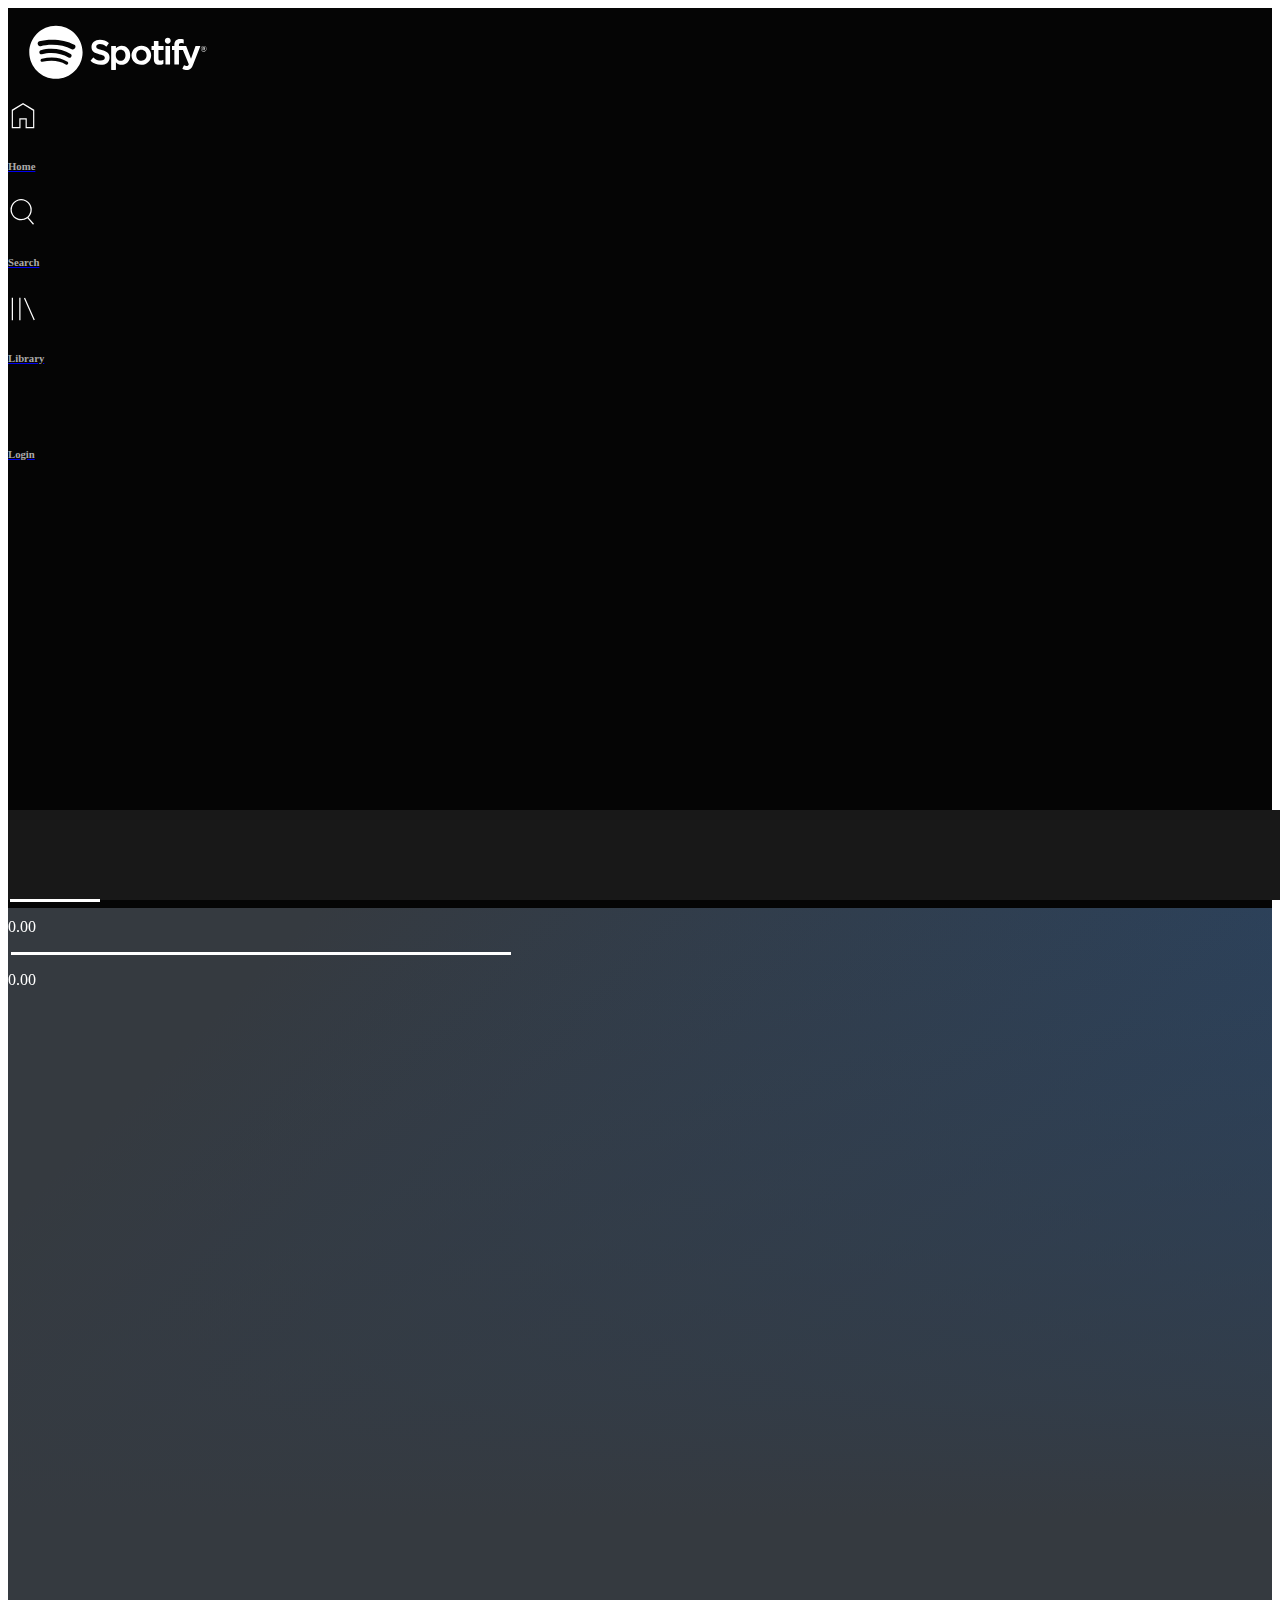
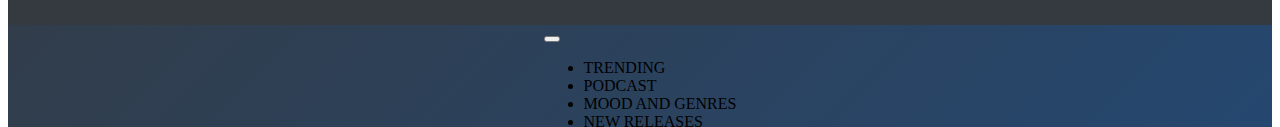
==== index.html @ c45a3346 "Merge branch 'master' of https://github.com/AnriB/build-week" ====
<!DOCTYPE html>
<html lang="en">
	<head>
		<!--#region Required meta tags -->
		<meta charset="utf-8" />
		<meta
			name="viewport"
			content="width=device-width, initial-scale=1, shrink-to-fit=no"
		/>
		<!--#endregion-->
		<!--#region BOOTSTRAP-->
		<!-- Bootstrap CSS -->
		<link
			rel="stylesheet"
			href="https://cdn.jsdelivr.net/npm/bootstrap@4.5.3/dist/css/bootstrap.min.css"
			integrity="sha384-TX8t27EcRE3e/ihU7zmQxVncDAy5uIKz4rEkgIXeMed4M0jlfIDPvg6uqKI2xXr2"
			crossorigin="anonymous"
		/>
		<!--#region Font Awesome-->
		<link
			rel="stylesheet"
			href="https://use.fontawesome.com/releases/v5.15.1/css/all.css"
			integrity="sha384-vp86vTRFVJgpjF9jiIGPEEqYqlDwgyBgEF109VFjmqGmIY/Y4HV4d3Gp2irVfcrp"
			crossorigin="anonymous"
		/>
		<link
			rel="stylesheet"
			href="https://use.fontawesome.com/releases/v5.15.1/css/all.css"
			integrity="sha384-vp86vTRFVJgpjF9jiIGPEEqYqlDwgyBgEF109VFjmqGmIY/Y4HV4d3Gp2irVfcrp"
			crossorigin="anonymous"
		/>
		<!--#endregion-->
		<!-- Optional JavaScript; choose one of the two! -->
		<!-- Option 1: jQuery and Bootstrap Bundle (includes Popper) -->
		<script
			src="https://code.jquery.com/jquery-3.5.1.slim.min.js"
			integrity="sha384-DfXdz2htPH0lsSSs5nCTpuj/zy4C+OGpamoFVy38MVBnE+IbbVYUew+OrCXaRkfj"
			crossorigin="anonymous"
		></script>
		<script
			src="https://cdn.jsdelivr.net/npm/bootstrap@4.5.3/dist/js/bootstrap.bundle.min.js"
			integrity="sha384-ho+j7jyWK8fNQe+A12Hb8AhRq26LrZ/JpcUGGOn+Y7RsweNrtN/tE3MoK7ZeZDyx"
			crossorigin="anonymous"
		></script>
		<!--#endregion-->
		<link rel="stylesheet" href="assets/sidebar-styles.css" />
		<link rel="stylesheet" href="assets/styles.css" />
		<link rel="stylesheet" href="assets/footer.css" />
		<link rel="stylesheet" href="assets/colors.css" />
		<link
			rel="icon"
			sizes="32x32"
			type="image/png"
			href="https://open.scdn.co/cdn/images/favicon32.a19b4f5b.png"
		/>
		<script src="index.js"></script>
		<title>HomePage</title>
	</head>
	<body class="bg-dark" onload="populateBody('home')">
		<div class="d-flex" id="wrapper">
			<!--#region Sidebar -->

			<div class="bg" id="sidebar-wrapper">
				<div class="sidebar-heading d-flex justify-content-left py-3">
					<svg viewBox="0 0 1134 340" width="180" height="60">
						<path
							d="M8 171c0 92 76 168 168 168s168-76 168-168S268 4 176 4 8 79 8 171zm230 78c-39-24-89-30-147-17-14 2-16-18-4-20 64-15 118-8 162 19 11 7 0 24-11 18zm17-45c-45-28-114-36-167-20-17 5-23-21-7-25 61-18 136-9 188 23 14 9 0 31-14 22zM80 133c-17 6-28-23-9-30 59-18 159-15 221 22 17 9 1 37-17 27-54-32-144-35-195-19zm379 91c-17 0-33-6-47-20-1 0-1 1-1 1l-16 19c-1 1-1 2 0 3 18 16 40 24 64 24 34 0 55-19 55-47 0-24-15-37-50-46-29-7-34-12-34-22s10-16 23-16 25 5 39 15c0 0 1 1 2 1s1-1 1-1l14-20c1-1 1-1 0-2-16-13-35-20-56-20-31 0-53 19-53 46 0 29 20 38 52 46 28 6 32 12 32 22 0 11-10 17-25 17zm95-77v-13c0-1-1-2-2-2h-26c-1 0-2 1-2 2v147c0 1 1 2 2 2h26c1 0 2-1 2-2v-46c10 11 21 16 36 16 27 0 54-21 54-61s-27-60-54-60c-15 0-26 5-36 17zm30 78c-18 0-31-15-31-35s13-34 31-34 30 14 30 34-12 35-30 35zm68-34c0 34 27 60 62 60s62-27 62-61-26-60-61-60-63 27-63 61zm30-1c0-20 13-34 32-34s33 15 33 35-13 34-32 34-33-15-33-35zm140-58v-29c0-1 0-2-1-2h-26c-1 0-2 1-2 2v29h-13c-1 0-2 1-2 2v22c0 1 1 2 2 2h13v58c0 23 11 35 34 35 9 0 18-2 25-6 1 0 1-1 1-2v-21c0-1 0-2-1-2h-2c-5 3-11 4-16 4-8 0-12-4-12-12v-54h30c1 0 2-1 2-2v-22c0-1-1-2-2-2h-30zm129-3c0-11 4-15 13-15 5 0 10 0 15 2h1s1-1 1-2V93c0-1 0-2-1-2-5-2-12-3-22-3-24 0-36 14-36 39v5h-13c-1 0-2 1-2 2v22c0 1 1 2 2 2h13v89c0 1 1 2 2 2h26c1 0 1-1 1-2v-89h25l37 89c-4 9-8 11-14 11-5 0-10-1-15-4h-1l-1 1-9 19c0 1 0 3 1 3 9 5 17 7 27 7 19 0 30-9 39-33l45-116v-2c0-1-1-1-2-1h-27c-1 0-1 1-1 2l-28 78-30-78c0-1-1-2-2-2h-44v-3zm-83 3c-1 0-2 1-2 2v113c0 1 1 2 2 2h26c1 0 1-1 1-2V134c0-1 0-2-1-2h-26zm-6-33c0 10 9 19 19 19s18-9 18-19-8-18-18-18-19 8-19 18zm245 69c10 0 19-8 19-18s-9-18-19-18-18 8-18 18 8 18 18 18zm0-34c9 0 17 7 17 16s-8 16-17 16-16-7-16-16 7-16 16-16zm4 18c3-1 5-3 5-6 0-4-4-6-8-6h-8v19h4v-6h4l4 6h5zm-3-9c2 0 4 1 4 3s-2 3-4 3h-4v-6h4z"
							fill="white"
						></path>
					</svg>
				</div>
				<div class="list-group list-group-flush">
					<div class="list-group-item list-item bg d-flex justify-content-left">
						<svg class="pb-1 mr-3" viewBox="0 0 512 512" width="30" height="30">
							<path
								d="M 256.274 60.84 L 84.324 166.237 L 84.324 443.063 L 193.27 443.063 L 193.27 293.73 L 320.228 293.73 L 320.228 443.063 L 428.222 443.063 L 428.222 165.476 L 256.274 60.84 Z M 256.274 35.95 L 448.452 149.145 L 448.452 464.395 L 300 464.395 L 300 315.062 L 213.499 315.062 L 213.499 464.395 L 64.095 464.395 L 64.095 150.161 L 256.274 35.95 Z"
								fill="white"
							></path>
						</svg>
						<a href="index.html"><h6>Home</h6></a>
					</div>
					<div class="list-group-item list-item bg d-flex justify-content-left">
						<svg class="pb-1 mr-3" viewBox="0 0 512 512" width="30" height="30">
							<path
								d="M349.714 347.937l93.714 109.969-16.254 13.969-93.969-109.969q-48.508 36.825-109.207 36.825-36.826 0-70.476-14.349t-57.905-38.603-38.603-57.905-14.349-70.476 14.349-70.476 38.603-57.905 57.905-38.603 70.476-14.349 70.476 14.349 57.905 38.603 38.603 57.905 14.349 70.476q0 37.841-14.73 71.619t-40.889 58.921zM224 377.397q43.428 0 80.254-21.461t58.286-58.286 21.461-80.254-21.461-80.254-58.286-58.285-80.254-21.46-80.254 21.46-58.285 58.285-21.46 80.254 21.46 80.254 58.285 58.286 80.254 21.461z"
								fill="white"
							></path>
						</svg>
						<a href="index.html?artist"><h6>Search</h6></a>
					</div>
					<div class="list-group-item list-item bg d-flex justify-content-left">
						<svg class="pb-1 mr-3" viewBox="0 0 512 512" width="30" height="30">
							<path
								d="M291.301 81.778l166.349 373.587-19.301 8.635-166.349-373.587zM64 463.746v-384h21.334v384h-21.334zM192 463.746v-384h21.334v384h-21.334z"
								fill="white"
							></path>
						</svg>
						<a href="album.html"><h6>Library</h6></a>
					</div>
					<div class="list-group-item list-item bg d-flex justify-content-left">
						<svg class="pb-1 mr-3" viewBox="0 0 512 512" width="30" height="30">
							<!--placeholder for alignment-->
							<!--path 
                d="M291.301 81.778l166.349 373.587-19.301 8.635-166.349-373.587zM64 463.746v-384h21.334v384h-21.334zM192 463.746v-384h21.334v384h-21.334z"
                fill="white"
              ></path-->
						</svg>
						<a href="form.html"><h6>Login</h6></a>
					</div>
				</div>
			</div>
			<!--#endregion-->
			<!--#region body-->
			<!--#region selector-->
			<div
				class="container-fluid overflow-auto my-0 mx-0 p-0 page-home singleBody"
			>
				<!--artist cover template-->
				<div class="container-fluid justify-content-center p-0 singleHeader">
					<div class="banner mx-auto d-none">
						<img src="assets/img/covers/artist/Cover.jpg" alt="" />
					</div>
					<nav class="navbar navbar-expand-lg navbar-dark selector">
						<button
							class="navbar-toggler"
							type="button"
							data-toggle="collapse"
							data-target="#navbarSupportedContent"
							aria-controls="navbarSupportedContent"
							aria-expanded="false"
							aria-label="Toggle navigation"
						>
							<span class="navbar-toggler-icon"></span>
						</button>

						<div class="collapse navbar-collapse" id="navbarSupportedContent">
							<ul id="selector" class="navbar-nav mr-auto">
								<!--container for the selector voices-->
							</ul>
						</div>
					</nav>
				</div>
				<!--endregion-->
				<!--#region grid-->
				<!--#region template-card DO NOT DELETE-->
				<div class="col p-4 col-auto d-none templateCard">
					<div class="card voice">
						<div class="d-flex p-0 flex-row align-items-end flex-row-reverse">
							<img
								src="https://placehold.it/300x300"
								class="card-img-top"
								alt="..."
							/>
							<div class="flex open align-middle align-center">
								<svg
									role="img"
									viewBox="0 0 24 24"
									aria-hidden="true"
									class="flex align-middle"
								>
									<polygon
										points="21.57 12 5.98 3 5.98 21 21.57 12"
										fill="currentColor"
									></polygon>
								</svg>
							</div>
						</div>
						<div class="card-body">
							<h5 class="card-title"></h5>
							<p class="card-text"></p>
						</div>
					</div>
				</div>
				<!--#endregion-->
				<div id="sections" class="px-4">
					<!--container for grid of covers-->
				</div>
				<!--#endregion-->
			</div>
		</div>
		<!--#endregion-->

		<!--#region footer-->
		<section class="footer-player pt-3">
			<div class="d-flex flex-row justify-content-around mb-0">
				<div class="d-inline-flex p-0 ml-0 mr-auto sneaky">
					<button class="player-buttons">
						<i class="fas fa-volume-up"></i>
					</button>
					<hr class="volume" />
				</div>
				<div class="p-0 align-top">
					<button class="player-buttons">
						<i class="fas fa-random mr-3"></i>
					</button>
					<button class="player-buttons">
						<i class="fas fa-step-backward mr-3"></i>
					</button>
					<button class="player-buttons">
						<i class="far fa-play-circle fa-2x mr-3"></i>
					</button>
					<button class="player-buttons">
						<i class="fas fa-step-forward mr-3"></i>
					</button>
					<button class="player-buttons">
						<i class="fas fa-redo-alt mr-3"></i>
					</button>
				</div>
				<div class="d-inline-flex p-0 pt-2 mr-2 ml-auto">
					<button class="player-buttons">
						<i class="fas fa-volume-up"></i>
					</button>
					<div class="volume"></div>
				</div>
			</div>

			<div class="d-flex flex-row justify-content-center mb-0">
				<div class="p-0 d-inline-flex">
					<p>0.00</p>
					<div class="music-length"></div>
					<p>0.00</p>
				</div>
			</div>
		</section>
		<!--#endregion-->
	</body>
</html>
---- assets/sidebar-styles.css ----
#wrapper {
  overflow-x: hidden;
}

#sidebar-wrapper {
  min-height: 100vh;
  margin-left: -15rem;
  -webkit-transition: margin 0.25s ease-out;
  -moz-transition: margin 0.25s ease-out;
  -o-transition: margin 0.25s ease-out;
  transition: margin 0.25s ease-out;
}

#sidebar-wrapper .sidebar-heading {
  padding: 0.875rem 1.25rem;
  font-size: 1.2rem;
}

#sidebar-wrapper .list-group {
  width: 230px;
}

#page-content-wrapper {
  min-width: 100vw;
}

#sidebar-wrapper {
  margin-left: 0;
}

.list-item:hover {
  border-left: 5px solid #1db954;
}
.bg {
  background-color: #050505 !important;
}

@media (min-width: 768px) {
  #sidebar-wrapper {
    margin-left: 0;
  }

  #page-content-wrapper {
    min-width: 0;
    width: 100%;
  }

  #wrapper.toggled #sidebar-wrapper {
    margin-left: -227px;
  }
}

h6 {
  color: #aba9a9;
}
---- assets/styles.css ----
/*#region bodystyles*/
body {
	height: 99vh;
}

.singleBody {
	height: 91vh;
}

.singleheader {
	width: 90%;
	margin: auto;
}

.banner {
	display: block;
	width: 100%;
	height: auto;
	background: linear-gradient(
		180deg,
		rgba(0, 0, 0, 0) 0%,
		rgba(53, 58, 64, 0.7399334733893557) 68%,
		rgba(53, 58, 64, 1) 85%
	);
}

.sidefade {
	background: radial-gradient(
		circle,
		rgba(37, 71, 111, 0) 50%,
		rgba(54, 58, 64, 1) 90%
	);
}

.banner img {
	position: relative;
	z-index: -1;
	height: auto;
}

/*#region top bar*/
.top-link {
	padding-left: 2rem;
	color: grey;
}
.section {
	width: auto;
	height: 300px; /* debug value*/
	margin: 0;
	padding: 0;
	/*background-color: grey;*/
}

.selector {
	width: fit-content;
	margin: auto;
}
/*#region card*/
.voice {
	background-color: rgba(255, 255, 255, 0);
	border-style: none;
	color: whitesmoke;
	text-align: center;
	padding: 5px;
}

.voice .card-body {
	max-width: 222px;
}
.voice:hover {
	background-color: rgba(255, 255, 255, 0.3);
}
.open {
	display: none;
	position: absolute;
	width: 40px;
	height: 40px;
	color: #fff;
	background-color: #1db954;
	border-radius: 50%;
	justify-content: center;
	align-content: center;

	/*margin-right: 0;
	margin-left: auto;*/
}

.voice:hover .open {
	display: block;
}

.open svg {
	margin-top: 25%;
	height: 50%;
}
/*#endregion*/
/*#endregion*/
/*#endregion*/
---- assets/footer.css ----
/*region footer-player*/
.footer-player {
  position: fixed;
  bottom: 0;
  height: 10vh;
  width: 100%;
  color: white;
  background-color: #181818;
}
.player-buttons {
  /*margin-top: 1rem;*/
  border: none;
  background-color: #181818;
  color: white;
}
/*#region sneaky*/
/* not proud of this but it gets the job done*/
.sneaky {
  opacity: 0;
}

.sneaky * {
  pointer-events: none;
}
/*#endregion**********************************/
.music-length {
  height: 3px;
  width: 500px;
  background-color: white;
  margin-top: 11px;
  margin-right: 3px;
  margin-left: 3px;
}
.volume {
  height: 3px;
  width: 90px;
  background-color: white;
  margin-top: 11px;
  margin-right: 2px;
  margin-left: 2px;
}

h6 {
  color: #aba9a9;
}
/*endregion*/
---- assets/colors.css ----
.page-home {
	background: linear-gradient(
		-45deg,
		rgba(37, 71, 111, 1) 0%,
		rgba(53, 58, 64, 1) 85%
	);
}

.page-artist {
	/*background: rgba(53, 58, 64, 1);*/
}
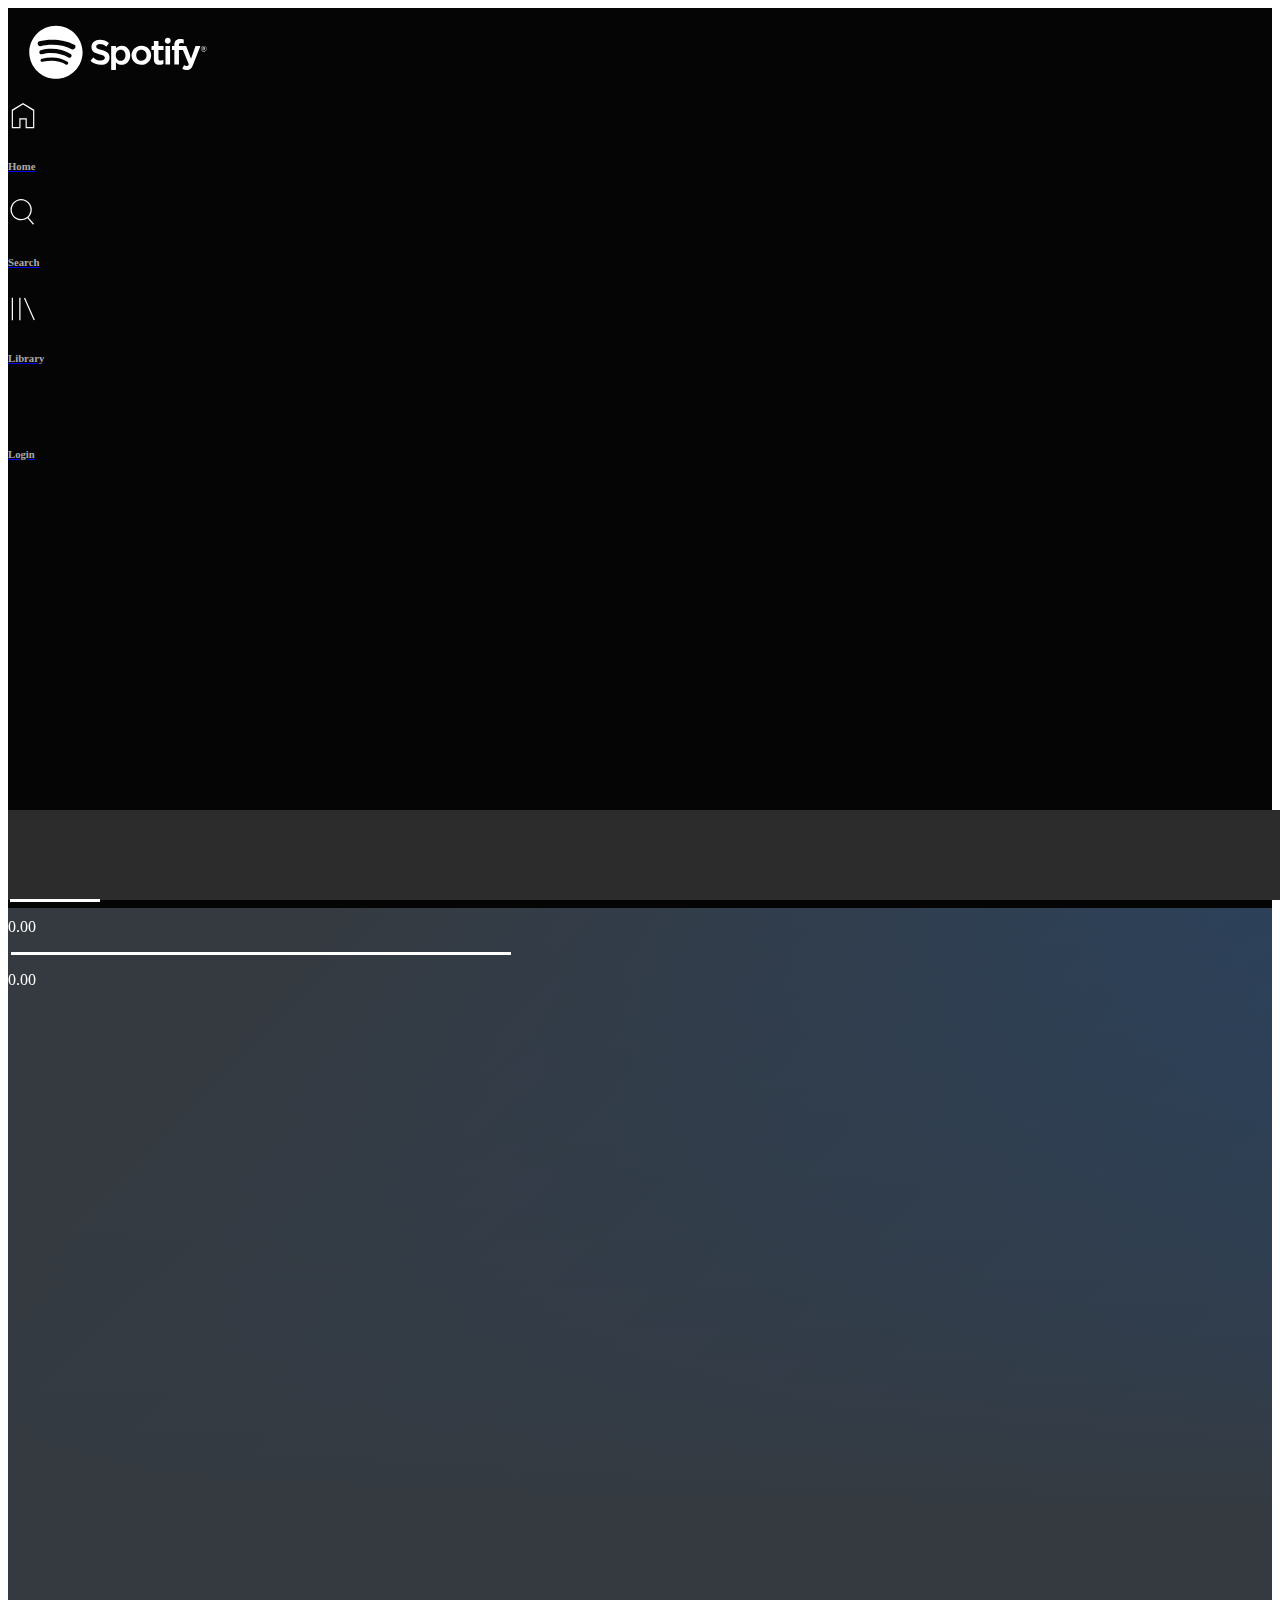
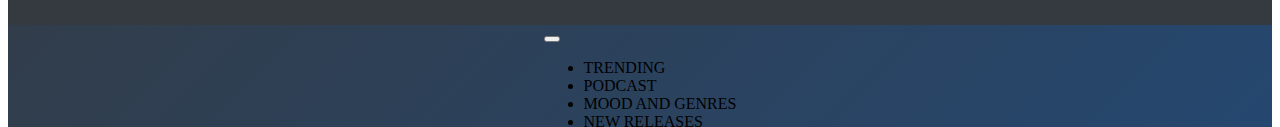
==== commit cc0f8ad2: "color change" ====
--- a/index.html
+++ b/index.html
@@ -1,227 +1,227 @@
 <!DOCTYPE html>
 <html lang="en">
-	<head>
-		<!--#region Required meta tags -->
-		<meta charset="utf-8" />
-		<meta
-			name="viewport"
-			content="width=device-width, initial-scale=1, shrink-to-fit=no"
-		/>
-		<!--#endregion-->
-		<!--#region BOOTSTRAP-->
-		<!-- Bootstrap CSS -->
-		<link
-			rel="stylesheet"
-			href="https://cdn.jsdelivr.net/npm/bootstrap@4.5.3/dist/css/bootstrap.min.css"
-			integrity="sha384-TX8t27EcRE3e/ihU7zmQxVncDAy5uIKz4rEkgIXeMed4M0jlfIDPvg6uqKI2xXr2"
-			crossorigin="anonymous"
-		/>
-		<!--#region Font Awesome-->
-		<link
-			rel="stylesheet"
-			href="https://use.fontawesome.com/releases/v5.15.1/css/all.css"
-			integrity="sha384-vp86vTRFVJgpjF9jiIGPEEqYqlDwgyBgEF109VFjmqGmIY/Y4HV4d3Gp2irVfcrp"
-			crossorigin="anonymous"
-		/>
-		<link
-			rel="stylesheet"
-			href="https://use.fontawesome.com/releases/v5.15.1/css/all.css"
-			integrity="sha384-vp86vTRFVJgpjF9jiIGPEEqYqlDwgyBgEF109VFjmqGmIY/Y4HV4d3Gp2irVfcrp"
-			crossorigin="anonymous"
-		/>
-		<!--#endregion-->
-		<!-- Optional JavaScript; choose one of the two! -->
-		<!-- Option 1: jQuery and Bootstrap Bundle (includes Popper) -->
-		<script
-			src="https://code.jquery.com/jquery-3.5.1.slim.min.js"
-			integrity="sha384-DfXdz2htPH0lsSSs5nCTpuj/zy4C+OGpamoFVy38MVBnE+IbbVYUew+OrCXaRkfj"
-			crossorigin="anonymous"
-		></script>
-		<script
-			src="https://cdn.jsdelivr.net/npm/bootstrap@4.5.3/dist/js/bootstrap.bundle.min.js"
-			integrity="sha384-ho+j7jyWK8fNQe+A12Hb8AhRq26LrZ/JpcUGGOn+Y7RsweNrtN/tE3MoK7ZeZDyx"
-			crossorigin="anonymous"
-		></script>
-		<!--#endregion-->
-		<link rel="stylesheet" href="assets/sidebar-styles.css" />
-		<link rel="stylesheet" href="assets/styles.css" />
-		<link rel="stylesheet" href="assets/footer.css" />
-		<link rel="stylesheet" href="assets/colors.css" />
-		<link
-			rel="icon"
-			sizes="32x32"
-			type="image/png"
-			href="https://open.scdn.co/cdn/images/favicon32.a19b4f5b.png"
-		/>
-		<script src="index.js"></script>
-		<title>HomePage</title>
-	</head>
-	<body class="bg-dark" onload="populateBody('home')">
-		<div class="d-flex" id="wrapper">
-			<!--#region Sidebar -->
-
-			<div class="bg" id="sidebar-wrapper">
-				<div class="sidebar-heading d-flex justify-content-left py-3">
-					<svg viewBox="0 0 1134 340" width="180" height="60">
-						<path
-							d="M8 171c0 92 76 168 168 168s168-76 168-168S268 4 176 4 8 79 8 171zm230 78c-39-24-89-30-147-17-14 2-16-18-4-20 64-15 118-8 162 19 11 7 0 24-11 18zm17-45c-45-28-114-36-167-20-17 5-23-21-7-25 61-18 136-9 188 23 14 9 0 31-14 22zM80 133c-17 6-28-23-9-30 59-18 159-15 221 22 17 9 1 37-17 27-54-32-144-35-195-19zm379 91c-17 0-33-6-47-20-1 0-1 1-1 1l-16 19c-1 1-1 2 0 3 18 16 40 24 64 24 34 0 55-19 55-47 0-24-15-37-50-46-29-7-34-12-34-22s10-16 23-16 25 5 39 15c0 0 1 1 2 1s1-1 1-1l14-20c1-1 1-1 0-2-16-13-35-20-56-20-31 0-53 19-53 46 0 29 20 38 52 46 28 6 32 12 32 22 0 11-10 17-25 17zm95-77v-13c0-1-1-2-2-2h-26c-1 0-2 1-2 2v147c0 1 1 2 2 2h26c1 0 2-1 2-2v-46c10 11 21 16 36 16 27 0 54-21 54-61s-27-60-54-60c-15 0-26 5-36 17zm30 78c-18 0-31-15-31-35s13-34 31-34 30 14 30 34-12 35-30 35zm68-34c0 34 27 60 62 60s62-27 62-61-26-60-61-60-63 27-63 61zm30-1c0-20 13-34 32-34s33 15 33 35-13 34-32 34-33-15-33-35zm140-58v-29c0-1 0-2-1-2h-26c-1 0-2 1-2 2v29h-13c-1 0-2 1-2 2v22c0 1 1 2 2 2h13v58c0 23 11 35 34 35 9 0 18-2 25-6 1 0 1-1 1-2v-21c0-1 0-2-1-2h-2c-5 3-11 4-16 4-8 0-12-4-12-12v-54h30c1 0 2-1 2-2v-22c0-1-1-2-2-2h-30zm129-3c0-11 4-15 13-15 5 0 10 0 15 2h1s1-1 1-2V93c0-1 0-2-1-2-5-2-12-3-22-3-24 0-36 14-36 39v5h-13c-1 0-2 1-2 2v22c0 1 1 2 2 2h13v89c0 1 1 2 2 2h26c1 0 1-1 1-2v-89h25l37 89c-4 9-8 11-14 11-5 0-10-1-15-4h-1l-1 1-9 19c0 1 0 3 1 3 9 5 17 7 27 7 19 0 30-9 39-33l45-116v-2c0-1-1-1-2-1h-27c-1 0-1 1-1 2l-28 78-30-78c0-1-1-2-2-2h-44v-3zm-83 3c-1 0-2 1-2 2v113c0 1 1 2 2 2h26c1 0 1-1 1-2V134c0-1 0-2-1-2h-26zm-6-33c0 10 9 19 19 19s18-9 18-19-8-18-18-18-19 8-19 18zm245 69c10 0 19-8 19-18s-9-18-19-18-18 8-18 18 8 18 18 18zm0-34c9 0 17 7 17 16s-8 16-17 16-16-7-16-16 7-16 16-16zm4 18c3-1 5-3 5-6 0-4-4-6-8-6h-8v19h4v-6h4l4 6h5zm-3-9c2 0 4 1 4 3s-2 3-4 3h-4v-6h4z"
-							fill="white"
-						></path>
-					</svg>
-				</div>
-				<div class="list-group list-group-flush">
-					<div class="list-group-item list-item bg d-flex justify-content-left">
-						<svg class="pb-1 mr-3" viewBox="0 0 512 512" width="30" height="30">
-							<path
-								d="M 256.274 60.84 L 84.324 166.237 L 84.324 443.063 L 193.27 443.063 L 193.27 293.73 L 320.228 293.73 L 320.228 443.063 L 428.222 443.063 L 428.222 165.476 L 256.274 60.84 Z M 256.274 35.95 L 448.452 149.145 L 448.452 464.395 L 300 464.395 L 300 315.062 L 213.499 315.062 L 213.499 464.395 L 64.095 464.395 L 64.095 150.161 L 256.274 35.95 Z"
-								fill="white"
-							></path>
-						</svg>
-						<a href="index.html"><h6>Home</h6></a>
-					</div>
-					<div class="list-group-item list-item bg d-flex justify-content-left">
-						<svg class="pb-1 mr-3" viewBox="0 0 512 512" width="30" height="30">
-							<path
-								d="M349.714 347.937l93.714 109.969-16.254 13.969-93.969-109.969q-48.508 36.825-109.207 36.825-36.826 0-70.476-14.349t-57.905-38.603-38.603-57.905-14.349-70.476 14.349-70.476 38.603-57.905 57.905-38.603 70.476-14.349 70.476 14.349 57.905 38.603 38.603 57.905 14.349 70.476q0 37.841-14.73 71.619t-40.889 58.921zM224 377.397q43.428 0 80.254-21.461t58.286-58.286 21.461-80.254-21.461-80.254-58.286-58.285-80.254-21.46-80.254 21.46-58.285 58.285-21.46 80.254 21.46 80.254 58.285 58.286 80.254 21.461z"
-								fill="white"
-							></path>
-						</svg>
-						<a href="index.html?artist"><h6>Search</h6></a>
-					</div>
-					<div class="list-group-item list-item bg d-flex justify-content-left">
-						<svg class="pb-1 mr-3" viewBox="0 0 512 512" width="30" height="30">
-							<path
-								d="M291.301 81.778l166.349 373.587-19.301 8.635-166.349-373.587zM64 463.746v-384h21.334v384h-21.334zM192 463.746v-384h21.334v384h-21.334z"
-								fill="white"
-							></path>
-						</svg>
-						<a href="album.html"><h6>Library</h6></a>
-					</div>
-					<div class="list-group-item list-item bg d-flex justify-content-left">
-						<svg class="pb-1 mr-3" viewBox="0 0 512 512" width="30" height="30">
-							<!--placeholder for alignment-->
-							<!--path 
+  <head>
+    <!--#region Required meta tags -->
+    <meta charset="utf-8" />
+    <meta
+      name="viewport"
+      content="width=device-width, initial-scale=1, shrink-to-fit=no"
+    />
+    <!--#endregion-->
+    <!--#region BOOTSTRAP-->
+    <!-- Bootstrap CSS -->
+    <link
+      rel="stylesheet"
+      href="https://cdn.jsdelivr.net/npm/bootstrap@4.5.3/dist/css/bootstrap.min.css"
+      integrity="sha384-TX8t27EcRE3e/ihU7zmQxVncDAy5uIKz4rEkgIXeMed4M0jlfIDPvg6uqKI2xXr2"
+      crossorigin="anonymous"
+    />
+    <!--#region Font Awesome-->
+    <link
+      rel="stylesheet"
+      href="https://use.fontawesome.com/releases/v5.15.1/css/all.css"
+      integrity="sha384-vp86vTRFVJgpjF9jiIGPEEqYqlDwgyBgEF109VFjmqGmIY/Y4HV4d3Gp2irVfcrp"
+      crossorigin="anonymous"
+    />
+    <link
+      rel="stylesheet"
+      href="https://use.fontawesome.com/releases/v5.15.1/css/all.css"
+      integrity="sha384-vp86vTRFVJgpjF9jiIGPEEqYqlDwgyBgEF109VFjmqGmIY/Y4HV4d3Gp2irVfcrp"
+      crossorigin="anonymous"
+    />
+    <!--#endregion-->
+    <!-- Optional JavaScript; choose one of the two! -->
+    <!-- Option 1: jQuery and Bootstrap Bundle (includes Popper) -->
+    <script
+      src="https://code.jquery.com/jquery-3.5.1.slim.min.js"
+      integrity="sha384-DfXdz2htPH0lsSSs5nCTpuj/zy4C+OGpamoFVy38MVBnE+IbbVYUew+OrCXaRkfj"
+      crossorigin="anonymous"
+    ></script>
+    <script
+      src="https://cdn.jsdelivr.net/npm/bootstrap@4.5.3/dist/js/bootstrap.bundle.min.js"
+      integrity="sha384-ho+j7jyWK8fNQe+A12Hb8AhRq26LrZ/JpcUGGOn+Y7RsweNrtN/tE3MoK7ZeZDyx"
+      crossorigin="anonymous"
+    ></script>
+    <!--#endregion-->
+    <link rel="stylesheet" href="assets/sidebar-styles.css" />
+    <link rel="stylesheet" href="assets/styles.css" />
+    <link rel="stylesheet" href="assets/footer.css" />
+    <link rel="stylesheet" href="assets/colors.css" />
+    <link
+      rel="icon"
+      sizes="32x32"
+      type="image/png"
+      href="https://open.scdn.co/cdn/images/favicon32.a19b4f5b.png"
+    />
+    <script src="index.js"></script>
+    <title>HomePage</title>
+  </head>
+  <body class="bg-dark" onload="populateBody('home')">
+    <div class="d-flex" id="wrapper">
+      <!--#region Sidebar -->
+
+      <div class="bg" id="sidebar-wrapper">
+        <div class="sidebar-heading d-flex justify-content-left py-3">
+          <svg viewBox="0 0 1134 340" width="180" height="60">
+            <path
+              d="M8 171c0 92 76 168 168 168s168-76 168-168S268 4 176 4 8 79 8 171zm230 78c-39-24-89-30-147-17-14 2-16-18-4-20 64-15 118-8 162 19 11 7 0 24-11 18zm17-45c-45-28-114-36-167-20-17 5-23-21-7-25 61-18 136-9 188 23 14 9 0 31-14 22zM80 133c-17 6-28-23-9-30 59-18 159-15 221 22 17 9 1 37-17 27-54-32-144-35-195-19zm379 91c-17 0-33-6-47-20-1 0-1 1-1 1l-16 19c-1 1-1 2 0 3 18 16 40 24 64 24 34 0 55-19 55-47 0-24-15-37-50-46-29-7-34-12-34-22s10-16 23-16 25 5 39 15c0 0 1 1 2 1s1-1 1-1l14-20c1-1 1-1 0-2-16-13-35-20-56-20-31 0-53 19-53 46 0 29 20 38 52 46 28 6 32 12 32 22 0 11-10 17-25 17zm95-77v-13c0-1-1-2-2-2h-26c-1 0-2 1-2 2v147c0 1 1 2 2 2h26c1 0 2-1 2-2v-46c10 11 21 16 36 16 27 0 54-21 54-61s-27-60-54-60c-15 0-26 5-36 17zm30 78c-18 0-31-15-31-35s13-34 31-34 30 14 30 34-12 35-30 35zm68-34c0 34 27 60 62 60s62-27 62-61-26-60-61-60-63 27-63 61zm30-1c0-20 13-34 32-34s33 15 33 35-13 34-32 34-33-15-33-35zm140-58v-29c0-1 0-2-1-2h-26c-1 0-2 1-2 2v29h-13c-1 0-2 1-2 2v22c0 1 1 2 2 2h13v58c0 23 11 35 34 35 9 0 18-2 25-6 1 0 1-1 1-2v-21c0-1 0-2-1-2h-2c-5 3-11 4-16 4-8 0-12-4-12-12v-54h30c1 0 2-1 2-2v-22c0-1-1-2-2-2h-30zm129-3c0-11 4-15 13-15 5 0 10 0 15 2h1s1-1 1-2V93c0-1 0-2-1-2-5-2-12-3-22-3-24 0-36 14-36 39v5h-13c-1 0-2 1-2 2v22c0 1 1 2 2 2h13v89c0 1 1 2 2 2h26c1 0 1-1 1-2v-89h25l37 89c-4 9-8 11-14 11-5 0-10-1-15-4h-1l-1 1-9 19c0 1 0 3 1 3 9 5 17 7 27 7 19 0 30-9 39-33l45-116v-2c0-1-1-1-2-1h-27c-1 0-1 1-1 2l-28 78-30-78c0-1-1-2-2-2h-44v-3zm-83 3c-1 0-2 1-2 2v113c0 1 1 2 2 2h26c1 0 1-1 1-2V134c0-1 0-2-1-2h-26zm-6-33c0 10 9 19 19 19s18-9 18-19-8-18-18-18-19 8-19 18zm245 69c10 0 19-8 19-18s-9-18-19-18-18 8-18 18 8 18 18 18zm0-34c9 0 17 7 17 16s-8 16-17 16-16-7-16-16 7-16 16-16zm4 18c3-1 5-3 5-6 0-4-4-6-8-6h-8v19h4v-6h4l4 6h5zm-3-9c2 0 4 1 4 3s-2 3-4 3h-4v-6h4z"
+              fill="white"
+            ></path>
+          </svg>
+        </div>
+        <div class="list-group list-group-flush">
+          <div class="list-group-item list-item bg d-flex justify-content-left">
+            <svg class="pb-1 mr-3" viewBox="0 0 512 512" width="30" height="30">
+              <path
+                d="M 256.274 60.84 L 84.324 166.237 L 84.324 443.063 L 193.27 443.063 L 193.27 293.73 L 320.228 293.73 L 320.228 443.063 L 428.222 443.063 L 428.222 165.476 L 256.274 60.84 Z M 256.274 35.95 L 448.452 149.145 L 448.452 464.395 L 300 464.395 L 300 315.062 L 213.499 315.062 L 213.499 464.395 L 64.095 464.395 L 64.095 150.161 L 256.274 35.95 Z"
+                fill="white"
+              ></path>
+            </svg>
+            <a href="index.html"><h6>Home</h6></a>
+          </div>
+          <div class="list-group-item list-item bg d-flex justify-content-left">
+            <svg class="pb-1 mr-3" viewBox="0 0 512 512" width="30" height="30">
+              <path
+                d="M349.714 347.937l93.714 109.969-16.254 13.969-93.969-109.969q-48.508 36.825-109.207 36.825-36.826 0-70.476-14.349t-57.905-38.603-38.603-57.905-14.349-70.476 14.349-70.476 38.603-57.905 57.905-38.603 70.476-14.349 70.476 14.349 57.905 38.603 38.603 57.905 14.349 70.476q0 37.841-14.73 71.619t-40.889 58.921zM224 377.397q43.428 0 80.254-21.461t58.286-58.286 21.461-80.254-21.461-80.254-58.286-58.285-80.254-21.46-80.254 21.46-58.285 58.285-21.46 80.254 21.46 80.254 58.285 58.286 80.254 21.461z"
+                fill="white"
+              ></path>
+            </svg>
+            <a href="index.html?artist"><h6>Search</h6></a>
+          </div>
+          <div class="list-group-item list-item bg d-flex justify-content-left">
+            <svg class="pb-1 mr-3" viewBox="0 0 512 512" width="30" height="30">
+              <path
                 d="M291.301 81.778l166.349 373.587-19.301 8.635-166.349-373.587zM64 463.746v-384h21.334v384h-21.334zM192 463.746v-384h21.334v384h-21.334z"
                 fill="white"
+              ></path>
+            </svg>
+            <a href="album.html"><h6>Library</h6></a>
+          </div>
+          <div class="list-group-item list-item bg d-flex justify-content-left">
+            <svg class="pb-1 mr-3" viewBox="0 0 512 512" width="30" height="30">
+              <!--placeholder for alignment-->
+              <!--path 
+                d="M291.301 81.778l166.349 373.587-19.301 8.635-166.349-373.587zM64 463.746v-384h21.334v384h-21.334zM192 463.746v-384h21.334v384h-21.334z"
+                fill="white"
               ></path-->
-						</svg>
-						<a href="form.html"><h6>Login</h6></a>
-					</div>
-				</div>
-			</div>
-			<!--#endregion-->
-			<!--#region body-->
-			<!--#region selector-->
-			<div
-				class="container-fluid overflow-auto my-0 mx-0 p-0 page-home singleBody"
-			>
-				<!--artist cover template-->
-				<div class="container-fluid justify-content-center p-0 singleHeader">
-					<div class="banner mx-auto d-none">
-						<img src="assets/img/covers/artist/Cover.jpg" alt="" />
-					</div>
-					<nav class="navbar navbar-expand-lg navbar-dark selector">
-						<button
-							class="navbar-toggler"
-							type="button"
-							data-toggle="collapse"
-							data-target="#navbarSupportedContent"
-							aria-controls="navbarSupportedContent"
-							aria-expanded="false"
-							aria-label="Toggle navigation"
-						>
-							<span class="navbar-toggler-icon"></span>
-						</button>
-
-						<div class="collapse navbar-collapse" id="navbarSupportedContent">
-							<ul id="selector" class="navbar-nav mr-auto">
-								<!--container for the selector voices-->
-							</ul>
-						</div>
-					</nav>
-				</div>
-				<!--endregion-->
-				<!--#region grid-->
-				<!--#region template-card DO NOT DELETE-->
-				<div class="col p-4 col-auto d-none templateCard">
-					<div class="card voice">
-						<div class="d-flex p-0 flex-row align-items-end flex-row-reverse">
-							<img
-								src="https://placehold.it/300x300"
-								class="card-img-top"
-								alt="..."
-							/>
-							<div class="flex open align-middle align-center">
-								<svg
-									role="img"
-									viewBox="0 0 24 24"
-									aria-hidden="true"
-									class="flex align-middle"
-								>
-									<polygon
-										points="21.57 12 5.98 3 5.98 21 21.57 12"
-										fill="currentColor"
-									></polygon>
-								</svg>
-							</div>
-						</div>
-						<div class="card-body">
-							<h5 class="card-title"></h5>
-							<p class="card-text"></p>
-						</div>
-					</div>
-				</div>
-				<!--#endregion-->
-				<div id="sections" class="px-4">
-					<!--container for grid of covers-->
-				</div>
-				<!--#endregion-->
-			</div>
-		</div>
-		<!--#endregion-->
-
-		<!--#region footer-->
-		<section class="footer-player pt-3">
-			<div class="d-flex flex-row justify-content-around mb-0">
-				<div class="d-inline-flex p-0 ml-0 mr-auto sneaky">
-					<button class="player-buttons">
-						<i class="fas fa-volume-up"></i>
-					</button>
-					<hr class="volume" />
-				</div>
-				<div class="p-0 align-top">
-					<button class="player-buttons">
-						<i class="fas fa-random mr-3"></i>
-					</button>
-					<button class="player-buttons">
-						<i class="fas fa-step-backward mr-3"></i>
-					</button>
-					<button class="player-buttons">
-						<i class="far fa-play-circle fa-2x mr-3"></i>
-					</button>
-					<button class="player-buttons">
-						<i class="fas fa-step-forward mr-3"></i>
-					</button>
-					<button class="player-buttons">
-						<i class="fas fa-redo-alt mr-3"></i>
-					</button>
-				</div>
-				<div class="d-inline-flex p-0 pt-2 mr-2 ml-auto">
-					<button class="player-buttons">
-						<i class="fas fa-volume-up"></i>
-					</button>
-					<div class="volume"></div>
-				</div>
-			</div>
-
-			<div class="d-flex flex-row justify-content-center mb-0">
-				<div class="p-0 d-inline-flex">
-					<p>0.00</p>
-					<div class="music-length"></div>
-					<p>0.00</p>
-				</div>
-			</div>
-		</section>
-		<!--#endregion-->
-	</body>
+            </svg>
+            <a href="form.html"><h6>Login</h6></a>
+          </div>
+        </div>
+      </div>
+      <!--#endregion-->
+      <!--#region body-->
+      <!--#region selector-->
+      <div
+        class="container-fluid overflow-auto my-0 mx-0 p-0 page-home singleBody"
+      >
+        <!--artist cover template-->
+        <div class="container-fluid justify-content-center p-0 singleHeader">
+          <div class="banner overflow-hidden mx-auto d-none">
+            <img src="assets/img/covers/artist/Cover.jpg" alt="" />
+          </div>
+          <nav class="navbar navbar-expand-lg navbar-dark selector">
+            <button
+              class="navbar-toggler"
+              type="button"
+              data-toggle="collapse"
+              data-target="#navbarSupportedContent"
+              aria-controls="navbarSupportedContent"
+              aria-expanded="false"
+              aria-label="Toggle navigation"
+            >
+              <span class="navbar-toggler-icon"></span>
+            </button>
+
+            <div class="collapse navbar-collapse" id="navbarSupportedContent">
+              <ul id="selector" class="navbar-nav mr-auto">
+                <!--container for the selector voices-->
+              </ul>
+            </div>
+          </nav>
+        </div>
+        <!--endregion-->
+        <!--#region grid-->
+        <!--#region template-card DO NOT DELETE-->
+        <div class="col p-4 col-auto d-none templateCard">
+          <div class="card voice">
+            <div class="d-flex p-0 flex-row align-items-end flex-row-reverse">
+              <img
+                src="https://placehold.it/300x300"
+                class="card-img-top"
+                alt="..."
+              />
+              <div class="flex open align-middle align-center">
+                <svg
+                  role="img"
+                  viewBox="0 0 24 24"
+                  aria-hidden="true"
+                  class="flex align-middle"
+                >
+                  <polygon
+                    points="21.57 12 5.98 3 5.98 21 21.57 12"
+                    fill="currentColor"
+                  ></polygon>
+                </svg>
+              </div>
+            </div>
+            <div class="card-body">
+              <h5 class="card-title"></h5>
+              <p class="card-text"></p>
+            </div>
+          </div>
+        </div>
+        <!--#endregion-->
+        <div id="sections" class="px-4">
+          <!--container for grid of covers-->
+        </div>
+        <!--#endregion-->
+      </div>
+    </div>
+    <!--#endregion-->
+
+    <!--#region footer-->
+    <section class="footer-player pt-3">
+      <div class="d-flex flex-row justify-content-around mb-0">
+        <div class="d-inline-flex p-0 ml-0 mr-auto sneaky">
+          <button class="player-buttons">
+            <i class="fas fa-volume-up"></i>
+          </button>
+          <hr class="volume" />
+        </div>
+        <div class="p-0 align-top">
+          <button class="player-buttons">
+            <i class="fas fa-random mr-3"></i>
+          </button>
+          <button class="player-buttons">
+            <i class="fas fa-step-backward mr-3"></i>
+          </button>
+          <button class="player-buttons">
+            <i class="far fa-play-circle fa-2x mr-3"></i>
+          </button>
+          <button class="player-buttons">
+            <i class="fas fa-step-forward mr-3"></i>
+          </button>
+          <button class="player-buttons">
+            <i class="fas fa-redo-alt mr-3"></i>
+          </button>
+        </div>
+        <div class="d-inline-flex p-0 pt-2 mr-2 ml-auto">
+          <button class="player-buttons">
+            <i class="fas fa-volume-up"></i>
+          </button>
+          <div class="volume"></div>
+        </div>
+      </div>
+
+      <div class="d-flex flex-row justify-content-center mb-0">
+        <div class="p-0 d-inline-flex">
+          <p>0.00</p>
+          <div class="music-length"></div>
+          <p>0.00</p>
+        </div>
+      </div>
+    </section>
+    <!--#endregion-->
+  </body>
 </html>
--- a/assets/footer.css
+++ b/assets/footer.css
@@ -5,13 +5,19 @@
   height: 10vh;
   width: 100%;
   color: white;
-  background-color: #181818;
+  background-color: #2c2c2c;
 }
 .player-buttons {
   /*margin-top: 1rem;*/
   border: none;
-  background-color: #181818;
+  background-color: #2c2c2c;
   color: white;
+  transition: 0.4s;
+}
+.player-buttons:hover {
+  opacity: 0.5;
+  color: rgb(72, 235, 181);
+  opacity: 1;
 }
 /*#region sneaky*/
 /* not proud of this but it gets the job done*/
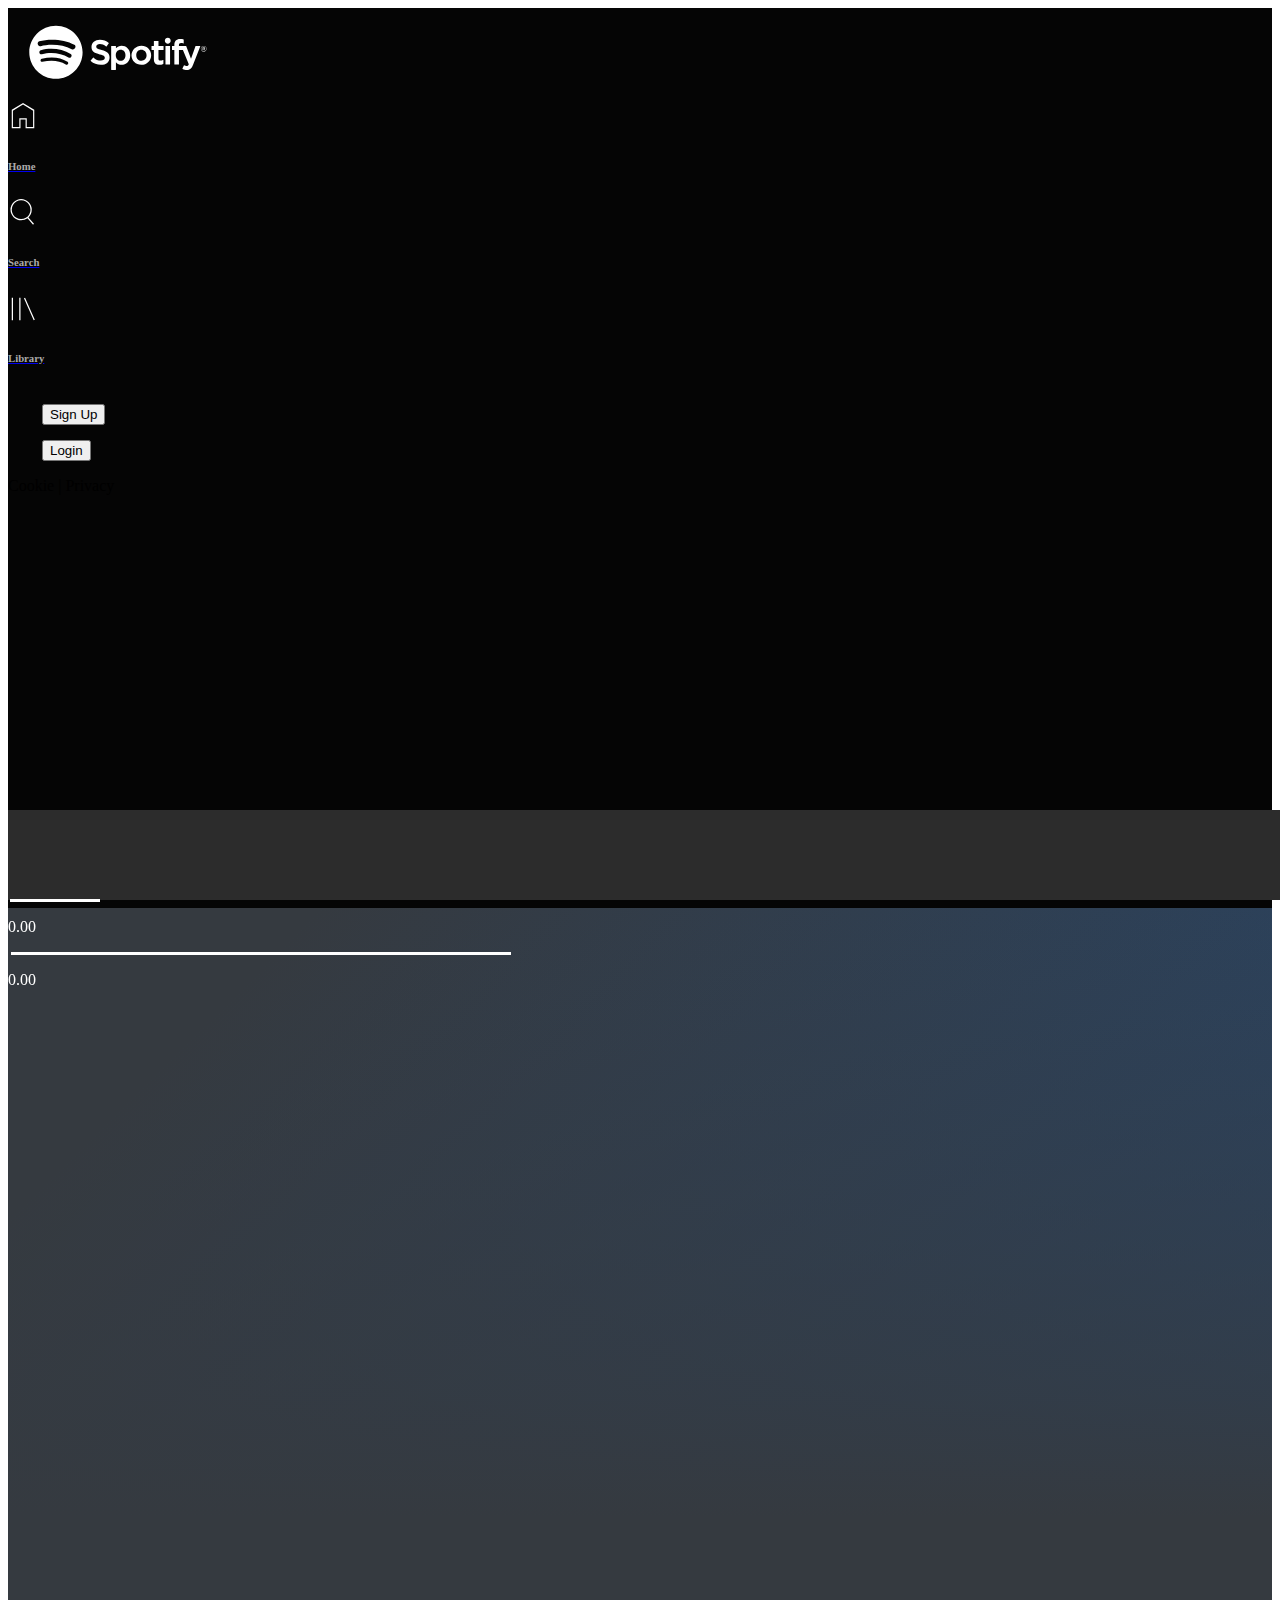
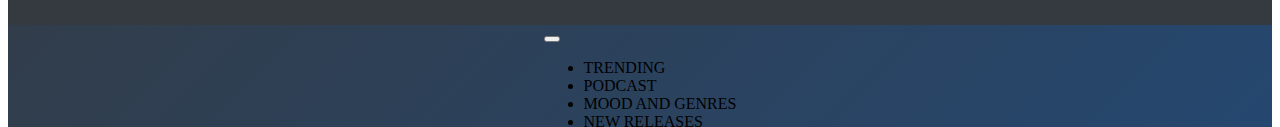
==== commit 6490471e: "Update index.html" ====
--- a/index.html
+++ b/index.html
@@ -47,6 +47,7 @@
     <link rel="stylesheet" href="assets/styles.css" />
     <link rel="stylesheet" href="assets/footer.css" />
     <link rel="stylesheet" href="assets/colors.css" />
+
     <link
       rel="icon"
       sizes="32x32"
@@ -70,7 +71,9 @@
           </svg>
         </div>
         <div class="list-group list-group-flush">
-          <div class="list-group-item list-item bg d-flex justify-content-left">
+          <div
+            class="list-group-item list-item bg d-flex justify-content-left align-items-center"
+          >
             <svg class="pb-1 mr-3" viewBox="0 0 512 512" width="30" height="30">
               <path
                 d="M 256.274 60.84 L 84.324 166.237 L 84.324 443.063 L 193.27 443.063 L 193.27 293.73 L 320.228 293.73 L 320.228 443.063 L 428.222 443.063 L 428.222 165.476 L 256.274 60.84 Z M 256.274 35.95 L 448.452 149.145 L 448.452 464.395 L 300 464.395 L 300 315.062 L 213.499 315.062 L 213.499 464.395 L 64.095 464.395 L 64.095 150.161 L 256.274 35.95 Z"
@@ -79,7 +82,9 @@
             </svg>
             <a href="index.html"><h6>Home</h6></a>
           </div>
-          <div class="list-group-item list-item bg d-flex justify-content-left">
+          <div
+            class="list-group-item list-item bg d-flex justify-content-left align-items-center"
+          >
             <svg class="pb-1 mr-3" viewBox="0 0 512 512" width="30" height="30">
               <path
                 d="M349.714 347.937l93.714 109.969-16.254 13.969-93.969-109.969q-48.508 36.825-109.207 36.825-36.826 0-70.476-14.349t-57.905-38.603-38.603-57.905-14.349-70.476 14.349-70.476 38.603-57.905 57.905-38.603 70.476-14.349 70.476 14.349 57.905 38.603 38.603 57.905 14.349 70.476q0 37.841-14.73 71.619t-40.889 58.921zM224 377.397q43.428 0 80.254-21.461t58.286-58.286 21.461-80.254-21.461-80.254-58.286-58.285-80.254-21.46-80.254 21.46-58.285 58.285-21.46 80.254 21.46 80.254 58.285 58.286 80.254 21.461z"
@@ -88,7 +93,9 @@
             </svg>
             <a href="index.html?artist"><h6>Search</h6></a>
           </div>
-          <div class="list-group-item list-item bg d-flex justify-content-left">
+          <div
+            class="list-group-item list-item bg d-flex justify-content-left align-items-center"
+          >
             <svg class="pb-1 mr-3" viewBox="0 0 512 512" width="30" height="30">
               <path
                 d="M291.301 81.778l166.349 373.587-19.301 8.635-166.349-373.587zM64 463.746v-384h21.334v384h-21.334zM192 463.746v-384h21.334v384h-21.334z"
@@ -97,15 +104,38 @@
             </svg>
             <a href="album.html"><h6>Library</h6></a>
           </div>
-          <div class="list-group-item list-item bg d-flex justify-content-left">
-            <svg class="pb-1 mr-3" viewBox="0 0 512 512" width="30" height="30">
-              <!--placeholder for alignment-->
-              <!--path 
-                d="M291.301 81.778l166.349 373.587-19.301 8.635-166.349-373.587zM64 463.746v-384h21.334v384h-21.334zM192 463.746v-384h21.334v384h-21.334z"
-                fill="white"
-              ></path-->
-            </svg>
-            <a href="form.html"><h6>Login</h6></a>
+          <div class="list-group-item bg d-flex align-items-center">
+            <svg
+              class="pb-1 mr-3"
+              viewBox="0 0 512 512"
+              width="30"
+              height="30"
+            ></svg>
+            <button
+              type="button"
+              class="btn btn-secondary"
+              onclick="location.href='form.html'"
+            >
+              Sign Up
+            </button>
+          </div>
+          <div class="list-group-item bg d-flex align-items-center">
+            <svg
+              class="pb-1 mr-3"
+              viewBox="0 0 512 512"
+              width="30"
+              height="30"
+            ></svg>
+            <button
+              type="button"
+              class="btn btn-secondary"
+              onclick="location.href='form.html'"
+            >
+              Login
+            </button>
+          </div>
+          <div class="list-group-item bg d-flex align-items-center">
+            <p>Cookie | Privacy</p>
           </div>
         </div>
       </div>
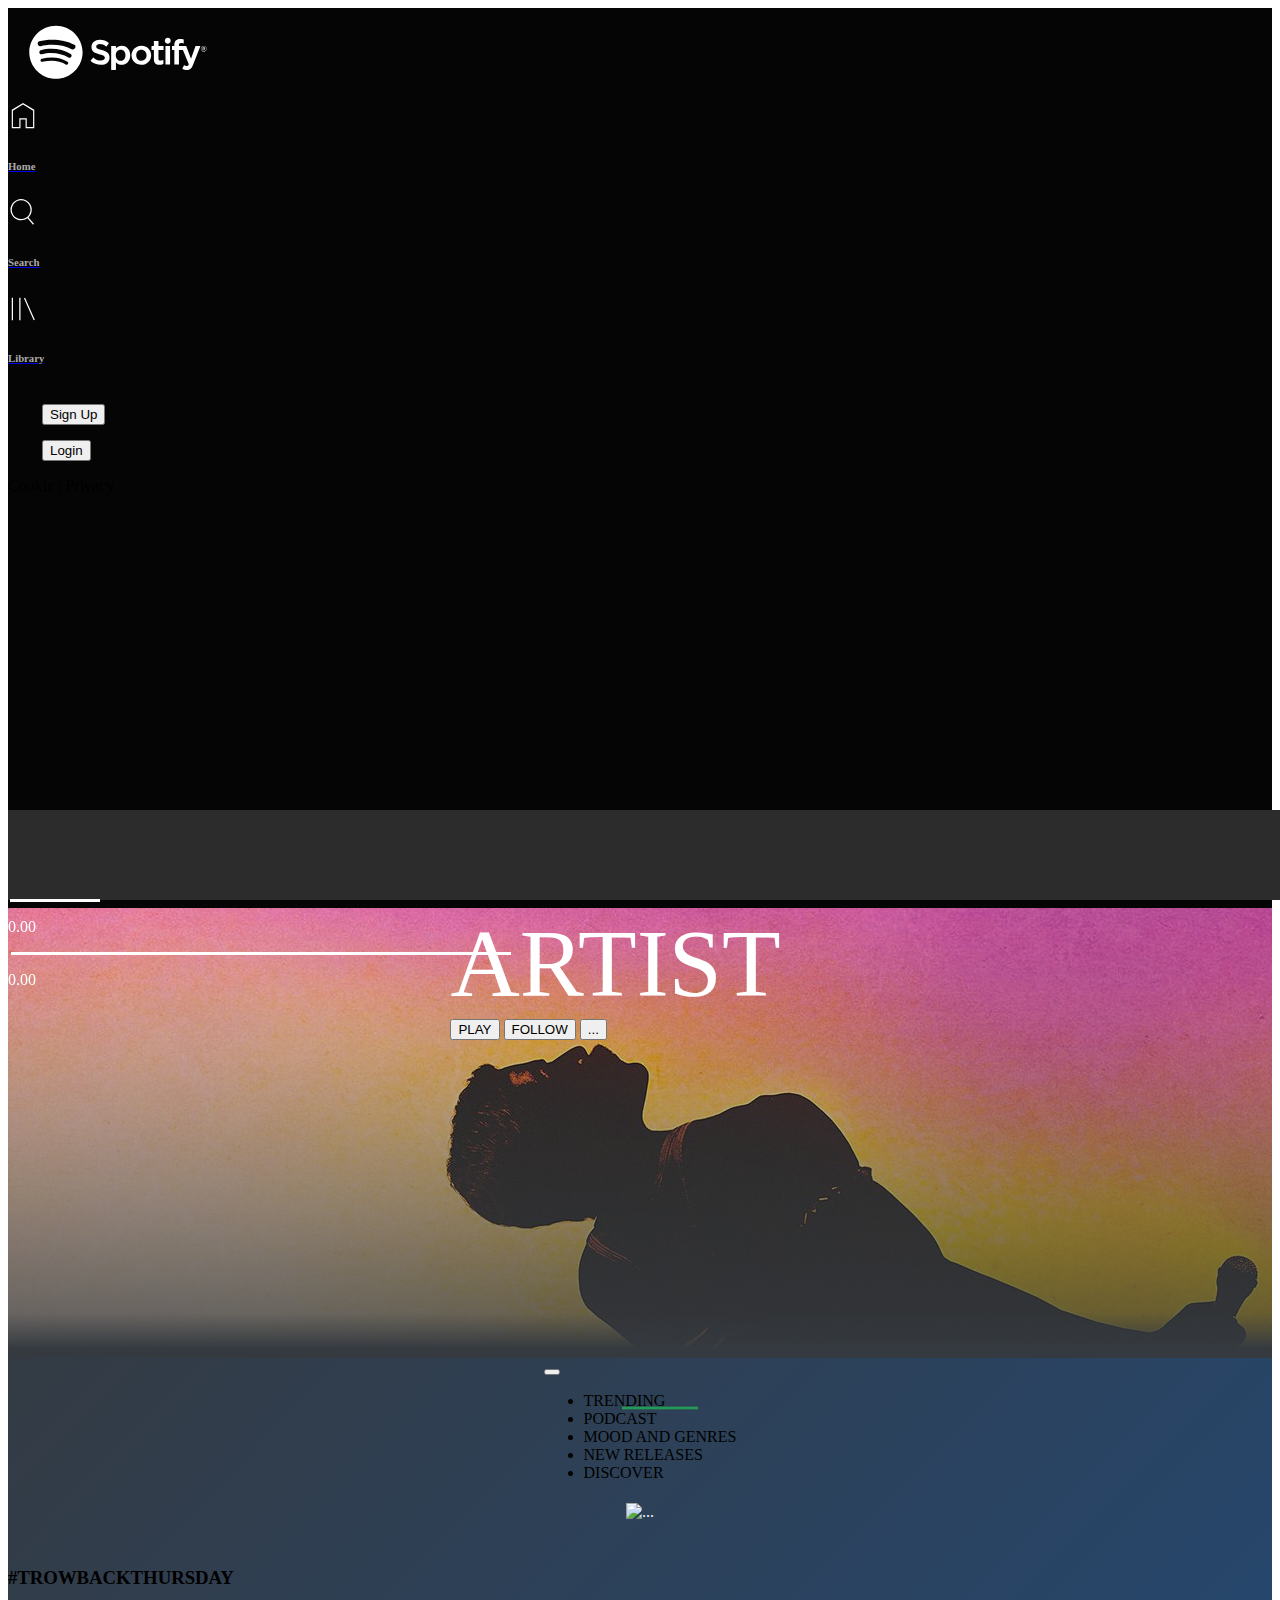
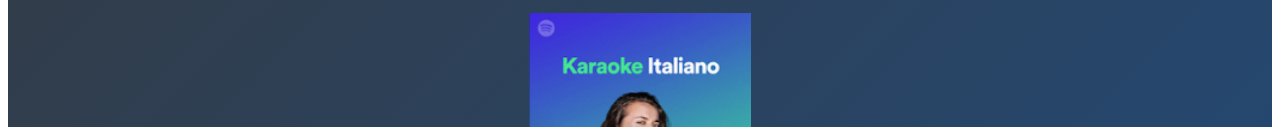
==== commit aeede969: "Merge branch 'master' of https://github.com/AnriB/build-week" ====
--- a/index.html
+++ b/index.html
@@ -1,257 +1,270 @@
 <!DOCTYPE html>
 <html lang="en">
-  <head>
-    <!--#region Required meta tags -->
-    <meta charset="utf-8" />
-    <meta
-      name="viewport"
-      content="width=device-width, initial-scale=1, shrink-to-fit=no"
-    />
-    <!--#endregion-->
-    <!--#region BOOTSTRAP-->
-    <!-- Bootstrap CSS -->
-    <link
-      rel="stylesheet"
-      href="https://cdn.jsdelivr.net/npm/bootstrap@4.5.3/dist/css/bootstrap.min.css"
-      integrity="sha384-TX8t27EcRE3e/ihU7zmQxVncDAy5uIKz4rEkgIXeMed4M0jlfIDPvg6uqKI2xXr2"
-      crossorigin="anonymous"
-    />
-    <!--#region Font Awesome-->
-    <link
-      rel="stylesheet"
-      href="https://use.fontawesome.com/releases/v5.15.1/css/all.css"
-      integrity="sha384-vp86vTRFVJgpjF9jiIGPEEqYqlDwgyBgEF109VFjmqGmIY/Y4HV4d3Gp2irVfcrp"
-      crossorigin="anonymous"
-    />
-    <link
-      rel="stylesheet"
-      href="https://use.fontawesome.com/releases/v5.15.1/css/all.css"
-      integrity="sha384-vp86vTRFVJgpjF9jiIGPEEqYqlDwgyBgEF109VFjmqGmIY/Y4HV4d3Gp2irVfcrp"
-      crossorigin="anonymous"
-    />
-    <!--#endregion-->
-    <!-- Optional JavaScript; choose one of the two! -->
-    <!-- Option 1: jQuery and Bootstrap Bundle (includes Popper) -->
-    <script
-      src="https://code.jquery.com/jquery-3.5.1.slim.min.js"
-      integrity="sha384-DfXdz2htPH0lsSSs5nCTpuj/zy4C+OGpamoFVy38MVBnE+IbbVYUew+OrCXaRkfj"
-      crossorigin="anonymous"
-    ></script>
-    <script
-      src="https://cdn.jsdelivr.net/npm/bootstrap@4.5.3/dist/js/bootstrap.bundle.min.js"
-      integrity="sha384-ho+j7jyWK8fNQe+A12Hb8AhRq26LrZ/JpcUGGOn+Y7RsweNrtN/tE3MoK7ZeZDyx"
-      crossorigin="anonymous"
-    ></script>
-    <!--#endregion-->
-    <link rel="stylesheet" href="assets/sidebar-styles.css" />
-    <link rel="stylesheet" href="assets/styles.css" />
-    <link rel="stylesheet" href="assets/footer.css" />
-    <link rel="stylesheet" href="assets/colors.css" />
-
-    <link
-      rel="icon"
-      sizes="32x32"
-      type="image/png"
-      href="https://open.scdn.co/cdn/images/favicon32.a19b4f5b.png"
-    />
-    <script src="index.js"></script>
-    <title>HomePage</title>
-  </head>
-  <body class="bg-dark" onload="populateBody('home')">
-    <div class="d-flex" id="wrapper">
-      <!--#region Sidebar -->
-
-      <div class="bg" id="sidebar-wrapper">
-        <div class="sidebar-heading d-flex justify-content-left py-3">
-          <svg viewBox="0 0 1134 340" width="180" height="60">
-            <path
-              d="M8 171c0 92 76 168 168 168s168-76 168-168S268 4 176 4 8 79 8 171zm230 78c-39-24-89-30-147-17-14 2-16-18-4-20 64-15 118-8 162 19 11 7 0 24-11 18zm17-45c-45-28-114-36-167-20-17 5-23-21-7-25 61-18 136-9 188 23 14 9 0 31-14 22zM80 133c-17 6-28-23-9-30 59-18 159-15 221 22 17 9 1 37-17 27-54-32-144-35-195-19zm379 91c-17 0-33-6-47-20-1 0-1 1-1 1l-16 19c-1 1-1 2 0 3 18 16 40 24 64 24 34 0 55-19 55-47 0-24-15-37-50-46-29-7-34-12-34-22s10-16 23-16 25 5 39 15c0 0 1 1 2 1s1-1 1-1l14-20c1-1 1-1 0-2-16-13-35-20-56-20-31 0-53 19-53 46 0 29 20 38 52 46 28 6 32 12 32 22 0 11-10 17-25 17zm95-77v-13c0-1-1-2-2-2h-26c-1 0-2 1-2 2v147c0 1 1 2 2 2h26c1 0 2-1 2-2v-46c10 11 21 16 36 16 27 0 54-21 54-61s-27-60-54-60c-15 0-26 5-36 17zm30 78c-18 0-31-15-31-35s13-34 31-34 30 14 30 34-12 35-30 35zm68-34c0 34 27 60 62 60s62-27 62-61-26-60-61-60-63 27-63 61zm30-1c0-20 13-34 32-34s33 15 33 35-13 34-32 34-33-15-33-35zm140-58v-29c0-1 0-2-1-2h-26c-1 0-2 1-2 2v29h-13c-1 0-2 1-2 2v22c0 1 1 2 2 2h13v58c0 23 11 35 34 35 9 0 18-2 25-6 1 0 1-1 1-2v-21c0-1 0-2-1-2h-2c-5 3-11 4-16 4-8 0-12-4-12-12v-54h30c1 0 2-1 2-2v-22c0-1-1-2-2-2h-30zm129-3c0-11 4-15 13-15 5 0 10 0 15 2h1s1-1 1-2V93c0-1 0-2-1-2-5-2-12-3-22-3-24 0-36 14-36 39v5h-13c-1 0-2 1-2 2v22c0 1 1 2 2 2h13v89c0 1 1 2 2 2h26c1 0 1-1 1-2v-89h25l37 89c-4 9-8 11-14 11-5 0-10-1-15-4h-1l-1 1-9 19c0 1 0 3 1 3 9 5 17 7 27 7 19 0 30-9 39-33l45-116v-2c0-1-1-1-2-1h-27c-1 0-1 1-1 2l-28 78-30-78c0-1-1-2-2-2h-44v-3zm-83 3c-1 0-2 1-2 2v113c0 1 1 2 2 2h26c1 0 1-1 1-2V134c0-1 0-2-1-2h-26zm-6-33c0 10 9 19 19 19s18-9 18-19-8-18-18-18-19 8-19 18zm245 69c10 0 19-8 19-18s-9-18-19-18-18 8-18 18 8 18 18 18zm0-34c9 0 17 7 17 16s-8 16-17 16-16-7-16-16 7-16 16-16zm4 18c3-1 5-3 5-6 0-4-4-6-8-6h-8v19h4v-6h4l4 6h5zm-3-9c2 0 4 1 4 3s-2 3-4 3h-4v-6h4z"
-              fill="white"
-            ></path>
-          </svg>
-        </div>
-        <div class="list-group list-group-flush">
-          <div
-            class="list-group-item list-item bg d-flex justify-content-left align-items-center"
-          >
-            <svg class="pb-1 mr-3" viewBox="0 0 512 512" width="30" height="30">
-              <path
-                d="M 256.274 60.84 L 84.324 166.237 L 84.324 443.063 L 193.27 443.063 L 193.27 293.73 L 320.228 293.73 L 320.228 443.063 L 428.222 443.063 L 428.222 165.476 L 256.274 60.84 Z M 256.274 35.95 L 448.452 149.145 L 448.452 464.395 L 300 464.395 L 300 315.062 L 213.499 315.062 L 213.499 464.395 L 64.095 464.395 L 64.095 150.161 L 256.274 35.95 Z"
-                fill="white"
-              ></path>
-            </svg>
-            <a href="index.html"><h6>Home</h6></a>
-          </div>
-          <div
-            class="list-group-item list-item bg d-flex justify-content-left align-items-center"
-          >
-            <svg class="pb-1 mr-3" viewBox="0 0 512 512" width="30" height="30">
-              <path
-                d="M349.714 347.937l93.714 109.969-16.254 13.969-93.969-109.969q-48.508 36.825-109.207 36.825-36.826 0-70.476-14.349t-57.905-38.603-38.603-57.905-14.349-70.476 14.349-70.476 38.603-57.905 57.905-38.603 70.476-14.349 70.476 14.349 57.905 38.603 38.603 57.905 14.349 70.476q0 37.841-14.73 71.619t-40.889 58.921zM224 377.397q43.428 0 80.254-21.461t58.286-58.286 21.461-80.254-21.461-80.254-58.286-58.285-80.254-21.46-80.254 21.46-58.285 58.285-21.46 80.254 21.46 80.254 58.285 58.286 80.254 21.461z"
-                fill="white"
-              ></path>
-            </svg>
-            <a href="index.html?artist"><h6>Search</h6></a>
-          </div>
-          <div
-            class="list-group-item list-item bg d-flex justify-content-left align-items-center"
-          >
-            <svg class="pb-1 mr-3" viewBox="0 0 512 512" width="30" height="30">
-              <path
-                d="M291.301 81.778l166.349 373.587-19.301 8.635-166.349-373.587zM64 463.746v-384h21.334v384h-21.334zM192 463.746v-384h21.334v384h-21.334z"
-                fill="white"
-              ></path>
-            </svg>
-            <a href="album.html"><h6>Library</h6></a>
-          </div>
-          <div class="list-group-item bg d-flex align-items-center">
-            <svg
-              class="pb-1 mr-3"
-              viewBox="0 0 512 512"
-              width="30"
-              height="30"
-            ></svg>
-            <button
-              type="button"
-              class="btn btn-secondary"
-              onclick="location.href='form.html'"
-            >
-              Sign Up
-            </button>
-          </div>
-          <div class="list-group-item bg d-flex align-items-center">
-            <svg
-              class="pb-1 mr-3"
-              viewBox="0 0 512 512"
-              width="30"
-              height="30"
-            ></svg>
-            <button
-              type="button"
-              class="btn btn-secondary"
-              onclick="location.href='form.html'"
-            >
-              Login
-            </button>
-          </div>
-          <div class="list-group-item bg d-flex align-items-center">
-            <p>Cookie | Privacy</p>
-          </div>
-        </div>
-      </div>
-      <!--#endregion-->
-      <!--#region body-->
-      <!--#region selector-->
-      <div
-        class="container-fluid overflow-auto my-0 mx-0 p-0 page-home singleBody"
-      >
-        <!--artist cover template-->
-        <div class="container-fluid justify-content-center p-0 singleHeader">
-          <div class="banner overflow-hidden mx-auto d-none">
-            <img src="assets/img/covers/artist/Cover.jpg" alt="" />
-          </div>
-          <nav class="navbar navbar-expand-lg navbar-dark selector">
-            <button
-              class="navbar-toggler"
-              type="button"
-              data-toggle="collapse"
-              data-target="#navbarSupportedContent"
-              aria-controls="navbarSupportedContent"
-              aria-expanded="false"
-              aria-label="Toggle navigation"
-            >
-              <span class="navbar-toggler-icon"></span>
-            </button>
-
-            <div class="collapse navbar-collapse" id="navbarSupportedContent">
-              <ul id="selector" class="navbar-nav mr-auto">
-                <!--container for the selector voices-->
-              </ul>
-            </div>
-          </nav>
-        </div>
-        <!--endregion-->
-        <!--#region grid-->
-        <!--#region template-card DO NOT DELETE-->
-        <div class="col p-4 col-auto d-none templateCard">
-          <div class="card voice">
-            <div class="d-flex p-0 flex-row align-items-end flex-row-reverse">
-              <img
-                src="https://placehold.it/300x300"
-                class="card-img-top"
-                alt="..."
-              />
-              <div class="flex open align-middle align-center">
-                <svg
-                  role="img"
-                  viewBox="0 0 24 24"
-                  aria-hidden="true"
-                  class="flex align-middle"
-                >
-                  <polygon
-                    points="21.57 12 5.98 3 5.98 21 21.57 12"
-                    fill="currentColor"
-                  ></polygon>
-                </svg>
-              </div>
-            </div>
-            <div class="card-body">
-              <h5 class="card-title"></h5>
-              <p class="card-text"></p>
-            </div>
-          </div>
-        </div>
-        <!--#endregion-->
-        <div id="sections" class="px-4">
-          <!--container for grid of covers-->
-        </div>
-        <!--#endregion-->
-      </div>
-    </div>
-    <!--#endregion-->
-
-    <!--#region footer-->
-    <section class="footer-player pt-3">
-      <div class="d-flex flex-row justify-content-around mb-0">
-        <div class="d-inline-flex p-0 ml-0 mr-auto sneaky">
-          <button class="player-buttons">
-            <i class="fas fa-volume-up"></i>
-          </button>
-          <hr class="volume" />
-        </div>
-        <div class="p-0 align-top">
-          <button class="player-buttons">
-            <i class="fas fa-random mr-3"></i>
-          </button>
-          <button class="player-buttons">
-            <i class="fas fa-step-backward mr-3"></i>
-          </button>
-          <button class="player-buttons">
-            <i class="far fa-play-circle fa-2x mr-3"></i>
-          </button>
-          <button class="player-buttons">
-            <i class="fas fa-step-forward mr-3"></i>
-          </button>
-          <button class="player-buttons">
-            <i class="fas fa-redo-alt mr-3"></i>
-          </button>
-        </div>
-        <div class="d-inline-flex p-0 pt-2 mr-2 ml-auto">
-          <button class="player-buttons">
-            <i class="fas fa-volume-up"></i>
-          </button>
-          <div class="volume"></div>
-        </div>
-      </div>
-
-      <div class="d-flex flex-row justify-content-center mb-0">
-        <div class="p-0 d-inline-flex">
-          <p>0.00</p>
-          <div class="music-length"></div>
-          <p>0.00</p>
-        </div>
-      </div>
-    </section>
-    <!--#endregion-->
-  </body>
+	<head>
+		<!--#region Required meta tags -->
+		<meta charset="utf-8" />
+		<meta
+			name="viewport"
+			content="width=device-width, initial-scale=1, shrink-to-fit=no"
+		/>
+		<!--#endregion-->
+		<!--#region BOOTSTRAP-->
+		<!-- Bootstrap CSS -->
+		<link
+			rel="stylesheet"
+			href="https://cdn.jsdelivr.net/npm/bootstrap@4.5.3/dist/css/bootstrap.min.css"
+			integrity="sha384-TX8t27EcRE3e/ihU7zmQxVncDAy5uIKz4rEkgIXeMed4M0jlfIDPvg6uqKI2xXr2"
+			crossorigin="anonymous"
+		/>
+		<!--#region Font Awesome-->
+		<link
+			rel="stylesheet"
+			href="https://use.fontawesome.com/releases/v5.15.1/css/all.css"
+			integrity="sha384-vp86vTRFVJgpjF9jiIGPEEqYqlDwgyBgEF109VFjmqGmIY/Y4HV4d3Gp2irVfcrp"
+			crossorigin="anonymous"
+		/>
+		<link
+			rel="stylesheet"
+			href="https://use.fontawesome.com/releases/v5.15.1/css/all.css"
+			integrity="sha384-vp86vTRFVJgpjF9jiIGPEEqYqlDwgyBgEF109VFjmqGmIY/Y4HV4d3Gp2irVfcrp"
+			crossorigin="anonymous"
+		/>
+		<!--#endregion-->
+		<!-- Optional JavaScript; choose one of the two! -->
+		<!-- Option 1: jQuery and Bootstrap Bundle (includes Popper) -->
+		<script
+			src="https://code.jquery.com/jquery-3.5.1.slim.min.js"
+			integrity="sha384-DfXdz2htPH0lsSSs5nCTpuj/zy4C+OGpamoFVy38MVBnE+IbbVYUew+OrCXaRkfj"
+			crossorigin="anonymous"
+		></script>
+		<script
+			src="https://cdn.jsdelivr.net/npm/bootstrap@4.5.3/dist/js/bootstrap.bundle.min.js"
+			integrity="sha384-ho+j7jyWK8fNQe+A12Hb8AhRq26LrZ/JpcUGGOn+Y7RsweNrtN/tE3MoK7ZeZDyx"
+			crossorigin="anonymous"
+		></script>
+		<!--#endregion-->
+		<link rel="stylesheet" href="assets/sidebar-styles.css" />
+		<link rel="stylesheet" href="assets/styles.css" />
+		<link rel="stylesheet" href="assets/footer.css" />
+		<link rel="stylesheet" href="assets/colors.css" />
+
+		<link
+			rel="icon"
+			sizes="32x32"
+			type="image/png"
+			href="https://open.scdn.co/cdn/images/favicon32.a19b4f5b.png"
+		/>
+		<script src="index.js"></script>
+		<title>HomePage</title>
+	</head>
+	<body class="bg-dark" onload="populateBody('home')">
+		<div class="d-flex" id="wrapper">
+			<!--#region Sidebar -->
+
+			<div class="bg" id="sidebar-wrapper">
+				<div class="sidebar-heading d-flex justify-content-left py-3">
+					<svg viewBox="0 0 1134 340" width="180" height="60">
+						<path
+							d="M8 171c0 92 76 168 168 168s168-76 168-168S268 4 176 4 8 79 8 171zm230 78c-39-24-89-30-147-17-14 2-16-18-4-20 64-15 118-8 162 19 11 7 0 24-11 18zm17-45c-45-28-114-36-167-20-17 5-23-21-7-25 61-18 136-9 188 23 14 9 0 31-14 22zM80 133c-17 6-28-23-9-30 59-18 159-15 221 22 17 9 1 37-17 27-54-32-144-35-195-19zm379 91c-17 0-33-6-47-20-1 0-1 1-1 1l-16 19c-1 1-1 2 0 3 18 16 40 24 64 24 34 0 55-19 55-47 0-24-15-37-50-46-29-7-34-12-34-22s10-16 23-16 25 5 39 15c0 0 1 1 2 1s1-1 1-1l14-20c1-1 1-1 0-2-16-13-35-20-56-20-31 0-53 19-53 46 0 29 20 38 52 46 28 6 32 12 32 22 0 11-10 17-25 17zm95-77v-13c0-1-1-2-2-2h-26c-1 0-2 1-2 2v147c0 1 1 2 2 2h26c1 0 2-1 2-2v-46c10 11 21 16 36 16 27 0 54-21 54-61s-27-60-54-60c-15 0-26 5-36 17zm30 78c-18 0-31-15-31-35s13-34 31-34 30 14 30 34-12 35-30 35zm68-34c0 34 27 60 62 60s62-27 62-61-26-60-61-60-63 27-63 61zm30-1c0-20 13-34 32-34s33 15 33 35-13 34-32 34-33-15-33-35zm140-58v-29c0-1 0-2-1-2h-26c-1 0-2 1-2 2v29h-13c-1 0-2 1-2 2v22c0 1 1 2 2 2h13v58c0 23 11 35 34 35 9 0 18-2 25-6 1 0 1-1 1-2v-21c0-1 0-2-1-2h-2c-5 3-11 4-16 4-8 0-12-4-12-12v-54h30c1 0 2-1 2-2v-22c0-1-1-2-2-2h-30zm129-3c0-11 4-15 13-15 5 0 10 0 15 2h1s1-1 1-2V93c0-1 0-2-1-2-5-2-12-3-22-3-24 0-36 14-36 39v5h-13c-1 0-2 1-2 2v22c0 1 1 2 2 2h13v89c0 1 1 2 2 2h26c1 0 1-1 1-2v-89h25l37 89c-4 9-8 11-14 11-5 0-10-1-15-4h-1l-1 1-9 19c0 1 0 3 1 3 9 5 17 7 27 7 19 0 30-9 39-33l45-116v-2c0-1-1-1-2-1h-27c-1 0-1 1-1 2l-28 78-30-78c0-1-1-2-2-2h-44v-3zm-83 3c-1 0-2 1-2 2v113c0 1 1 2 2 2h26c1 0 1-1 1-2V134c0-1 0-2-1-2h-26zm-6-33c0 10 9 19 19 19s18-9 18-19-8-18-18-18-19 8-19 18zm245 69c10 0 19-8 19-18s-9-18-19-18-18 8-18 18 8 18 18 18zm0-34c9 0 17 7 17 16s-8 16-17 16-16-7-16-16 7-16 16-16zm4 18c3-1 5-3 5-6 0-4-4-6-8-6h-8v19h4v-6h4l4 6h5zm-3-9c2 0 4 1 4 3s-2 3-4 3h-4v-6h4z"
+							fill="white"
+						></path>
+					</svg>
+				</div>
+				<div class="list-group list-group-flush">
+					<div
+						class="list-group-item list-item bg d-flex justify-content-left align-items-center"
+					>
+						<svg class="pb-1 mr-3" viewBox="0 0 512 512" width="30" height="30">
+							<path
+								d="M 256.274 60.84 L 84.324 166.237 L 84.324 443.063 L 193.27 443.063 L 193.27 293.73 L 320.228 293.73 L 320.228 443.063 L 428.222 443.063 L 428.222 165.476 L 256.274 60.84 Z M 256.274 35.95 L 448.452 149.145 L 448.452 464.395 L 300 464.395 L 300 315.062 L 213.499 315.062 L 213.499 464.395 L 64.095 464.395 L 64.095 150.161 L 256.274 35.95 Z"
+								fill="white"
+							></path>
+						</svg>
+						<a href="index.html"><h6>Home</h6></a>
+					</div>
+					<div
+						class="list-group-item list-item bg d-flex justify-content-left align-items-center"
+					>
+						<svg class="pb-1 mr-3" viewBox="0 0 512 512" width="30" height="30">
+							<path
+								d="M349.714 347.937l93.714 109.969-16.254 13.969-93.969-109.969q-48.508 36.825-109.207 36.825-36.826 0-70.476-14.349t-57.905-38.603-38.603-57.905-14.349-70.476 14.349-70.476 38.603-57.905 57.905-38.603 70.476-14.349 70.476 14.349 57.905 38.603 38.603 57.905 14.349 70.476q0 37.841-14.73 71.619t-40.889 58.921zM224 377.397q43.428 0 80.254-21.461t58.286-58.286 21.461-80.254-21.461-80.254-58.286-58.285-80.254-21.46-80.254 21.46-58.285 58.285-21.46 80.254 21.46 80.254 58.285 58.286 80.254 21.461z"
+								fill="white"
+							></path>
+						</svg>
+						<a href="index.html?artist"><h6>Search</h6></a>
+					</div>
+					<div
+						class="list-group-item list-item bg d-flex justify-content-left align-items-center"
+					>
+						<svg class="pb-1 mr-3" viewBox="0 0 512 512" width="30" height="30">
+							<path
+								d="M291.301 81.778l166.349 373.587-19.301 8.635-166.349-373.587zM64 463.746v-384h21.334v384h-21.334zM192 463.746v-384h21.334v384h-21.334z"
+								fill="white"
+							></path>
+						</svg>
+						<a href="album.html"><h6>Library</h6></a>
+					</div>
+					<div class="list-group-item bg d-flex align-items-center">
+						<svg
+							class="pb-1 mr-3"
+							viewBox="0 0 512 512"
+							width="30"
+							height="30"
+						></svg>
+						<button
+							type="button"
+							class="btn btn-secondary"
+							onclick="location.href='form.html'"
+						>
+							Sign Up
+						</button>
+					</div>
+					<div class="list-group-item bg d-flex align-items-center">
+						<svg
+							class="pb-1 mr-3"
+							viewBox="0 0 512 512"
+							width="30"
+							height="30"
+						></svg>
+						<button
+							type="button"
+							class="btn btn-secondary"
+							onclick="location.href='form.html'"
+						>
+							Login
+						</button>
+					</div>
+					<div class="list-group-item bg d-flex align-items-center">
+						<p>Cookie | Privacy</p>
+					</div>
+				</div>
+			</div>
+			<!--#endregion-->
+			<!--#region body-->
+			<!--#region selector-->
+			<div
+				class="container-fluid overflow-auto my-0 mx-0 p-0 page-home singleBody"
+			>
+				<!--artist cover template-->
+				<div class="container-fluid justify-content-center p-0 singleHeader">
+					<div class="overflow-hidden mx-auto d-none banner">
+						<!--img src="assets/img/covers/artist/Cover.jpg" alt="" /-->
+
+						<div class="row text-center coverUI">
+							<div class="col col-12 artistName">ARTIST</div>
+							<button class="col col-4 btn btn-success rounded-pill">
+								PLAY
+							</button>
+							<button class="col col-4 btn btn-outline-light rounded-pill">
+								FOLLOW
+							</button>
+							<button class="col col-4 btn btn-outline-light rounded-pill">
+								...
+							</button>
+						</div>
+					</div>
+					<nav class="navbar navbar-expand-lg navbar-dark selector">
+						<button
+							class="navbar-toggler"
+							type="button"
+							data-toggle="collapse"
+							data-target="#navbarSupportedContent"
+							aria-controls="navbarSupportedContent"
+							aria-expanded="false"
+							aria-label="Toggle navigation"
+						>
+							<span class="navbar-toggler-icon"></span>
+						</button>
+
+						<div class="collapse navbar-collapse" id="navbarSupportedContent">
+							<ul id="selector" class="navbar-nav mr-auto">
+								<!--container for the selector voices-->
+							</ul>
+						</div>
+					</nav>
+				</div>
+				<!--endregion-->
+				<!--#region grid-->
+				<!--#region template-card DO NOT DELETE-->
+				<div class="col p-4 col-auto d-none templateCard">
+					<div class="card voice">
+						<div class="d-flex p-0 flex-row align-items-end flex-row-reverse">
+							<img
+								src="https://placehold.it/300x300"
+								class="card-img-top"
+								alt="..."
+							/>
+							<div class="flex open align-middle align-center">
+								<svg
+									role="img"
+									viewBox="0 0 24 24"
+									aria-hidden="true"
+									class="flex align-middle"
+								>
+									<polygon
+										points="21.57 12 5.98 3 5.98 21 21.57 12"
+										fill="currentColor"
+									></polygon>
+								</svg>
+							</div>
+						</div>
+						<div class="card-body">
+							<h5 class="card-title"></h5>
+							<p class="card-text"></p>
+						</div>
+					</div>
+				</div>
+				<!--#endregion-->
+				<div id="sections" class="px-4">
+					<!--container for grid of covers-->
+				</div>
+				<!--#endregion-->
+			</div>
+		</div>
+		<!--#endregion-->
+
+		<!--#region footer-->
+		<section class="footer-player pt-3">
+			<div class="d-flex flex-row justify-content-around mb-0">
+				<div class="d-inline-flex p-0 ml-0 mr-auto sneaky">
+					<button class="player-buttons">
+						<i class="fas fa-volume-up"></i>
+					</button>
+					<hr class="volume" />
+				</div>
+				<div class="p-0 align-top">
+					<button class="player-buttons">
+						<i class="fas fa-random mr-3"></i>
+					</button>
+					<button class="player-buttons">
+						<i class="fas fa-step-backward mr-3"></i>
+					</button>
+					<button class="player-buttons">
+						<i class="far fa-play-circle fa-2x mr-3"></i>
+					</button>
+					<button class="player-buttons">
+						<i class="fas fa-step-forward mr-3"></i>
+					</button>
+					<button class="player-buttons">
+						<i class="fas fa-redo-alt mr-3"></i>
+					</button>
+				</div>
+				<div class="d-inline-flex p-0 pt-2 mr-2 ml-auto">
+					<button class="player-buttons">
+						<i class="fas fa-volume-up"></i>
+					</button>
+					<div class="volume"></div>
+				</div>
+			</div>
+
+			<div class="d-flex flex-row justify-content-center mb-0">
+				<div class="p-0 d-inline-flex">
+					<p>0.00</p>
+					<div class="music-length"></div>
+					<p>0.00</p>
+				</div>
+			</div>
+		</section>
+		<!--#endregion-->
+	</body>
 </html>
--- a/assets/styles.css
+++ b/assets/styles.css
@@ -13,29 +13,25 @@
 }
 
 .banner {
-	display: block;
 	width: 100%;
-	height: auto;
-	background: linear-gradient(
-		180deg,
-		rgba(0, 0, 0, 0) 0%,
-		rgba(53, 58, 64, 0.7399334733893557) 68%,
-		rgba(53, 58, 64, 1) 85%
-	);
+	height: 50vh;
+	background-image: linear-gradient(
+			180deg,
+			rgba(0, 0, 0, 0) 0%,
+			rgba(53, 58, 64, 0.7399334733893557) 90%,
+			rgba(53, 58, 64, 1) 98%
+		),
+		URL("./img/covers/artist/QUEEN.jpg");
 }
 
-.sidefade {
-	background: radial-gradient(
-		circle,
-		rgba(37, 71, 111, 0) 50%,
-		rgba(54, 58, 64, 1) 90%
-	);
+.coverUI {
+	width: 30%;
+	margin: auto;
 }
 
-.banner img {
-	position: relative;
-	z-index: -1;
-	height: auto;
+.artistName {
+	font-size: 96px;
+	color: white;
 }
 
 /*#region top bar*/
@@ -54,6 +50,15 @@
 .selector {
 	width: fit-content;
 	margin: auto;
+}
+
+.selector hr {
+	height: 0.25rem;
+	width: 20%;
+	margin: 0;
+	background: tomato;
+	border: none;
+	transition: 0.3s ease-in-out;
 }
 /*#region card*/
 .voice {
--- a/assets/colors.css
+++ b/assets/colors.css
@@ -6,6 +6,21 @@
 	);
 }
 
-.page-artist {
-	/*background: rgba(53, 58, 64, 1);*/
+.active {
+	background: linear-gradient(
+		0deg,
+		rgba(2, 0, 36, 0) 0%,
+		rgba(29, 185, 84, 1) 10%,
+		rgba(0, 0, 0, 0) 20%
+	);
+	/*background: linear-gradient(
+		90deg,
+		rgba(0, 0, 0, 0) 30%,
+		rgba(121, 255, 0, 1) 35%,
+		rgba(121, 255, 0, 1) 70%,
+		rgba(0, 0, 0, 0) 75%
+	);*/
+	background-size: 50% 20px;
+	background-repeat: no-repeat;
+	background-position: bottom center;
 }
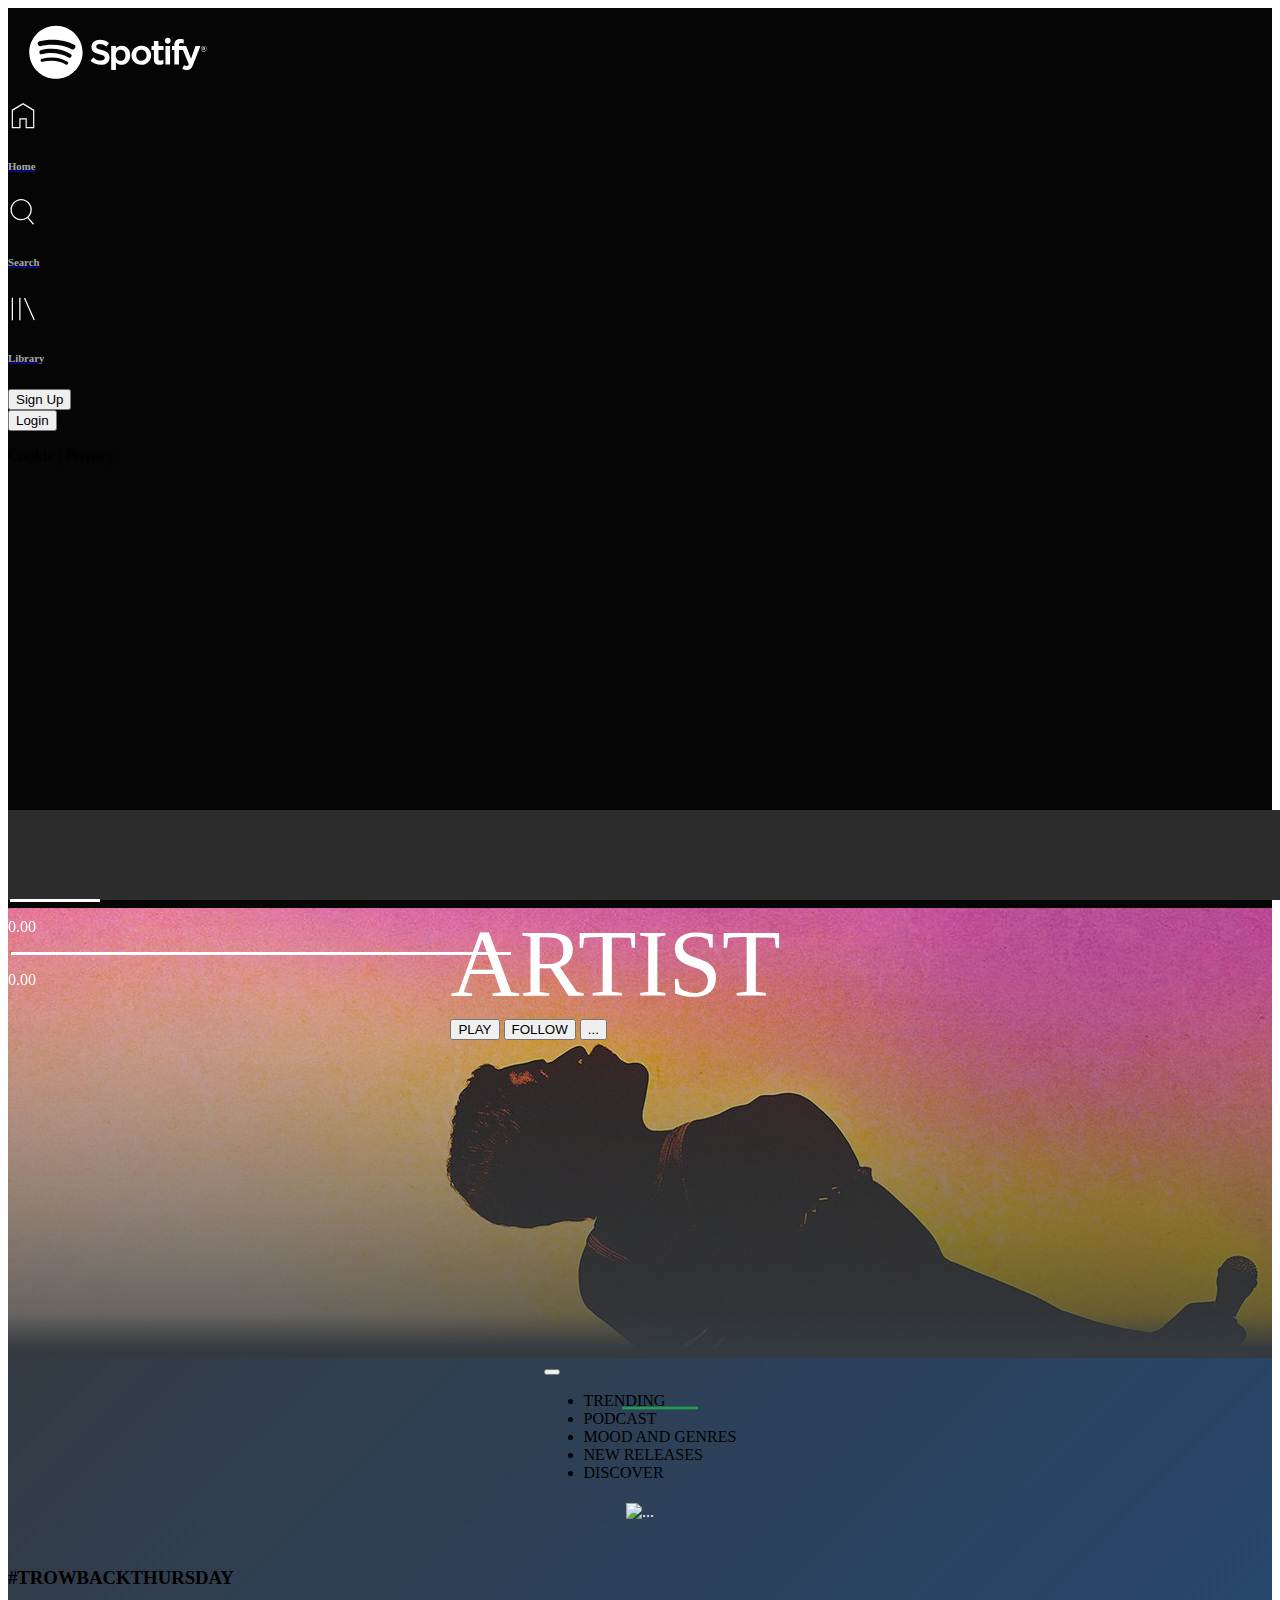
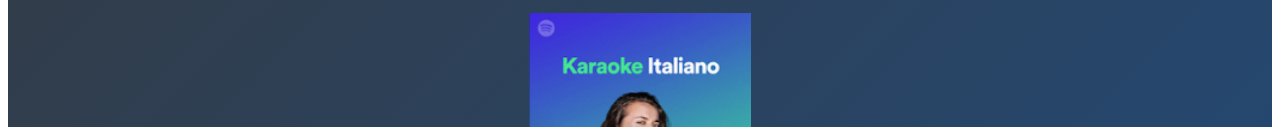
==== commit 980cb8f6: "expanded sidebar hit-boxes" ====
--- a/index.html
+++ b/index.html
@@ -71,64 +71,73 @@
 					</svg>
 				</div>
 				<div class="list-group list-group-flush">
-					<div
-						class="list-group-item list-item bg d-flex justify-content-left align-items-center"
-					>
-						<svg class="pb-1 mr-3" viewBox="0 0 512 512" width="30" height="30">
-							<path
-								d="M 256.274 60.84 L 84.324 166.237 L 84.324 443.063 L 193.27 443.063 L 193.27 293.73 L 320.228 293.73 L 320.228 443.063 L 428.222 443.063 L 428.222 165.476 L 256.274 60.84 Z M 256.274 35.95 L 448.452 149.145 L 448.452 464.395 L 300 464.395 L 300 315.062 L 213.499 315.062 L 213.499 464.395 L 64.095 464.395 L 64.095 150.161 L 256.274 35.95 Z"
-								fill="white"
-							></path>
-						</svg>
-						<a href="index.html"><h6>Home</h6></a>
-					</div>
-					<div
-						class="list-group-item list-item bg d-flex justify-content-left align-items-center"
-					>
-						<svg class="pb-1 mr-3" viewBox="0 0 512 512" width="30" height="30">
-							<path
-								d="M349.714 347.937l93.714 109.969-16.254 13.969-93.969-109.969q-48.508 36.825-109.207 36.825-36.826 0-70.476-14.349t-57.905-38.603-38.603-57.905-14.349-70.476 14.349-70.476 38.603-57.905 57.905-38.603 70.476-14.349 70.476 14.349 57.905 38.603 38.603 57.905 14.349 70.476q0 37.841-14.73 71.619t-40.889 58.921zM224 377.397q43.428 0 80.254-21.461t58.286-58.286 21.461-80.254-21.461-80.254-58.286-58.285-80.254-21.46-80.254 21.46-58.285 58.285-21.46 80.254 21.46 80.254 58.285 58.286 80.254 21.461z"
-								fill="white"
-							></path>
-						</svg>
-						<a href="index.html?artist"><h6>Search</h6></a>
-					</div>
-					<div
-						class="list-group-item list-item bg d-flex justify-content-left align-items-center"
-					>
-						<svg class="pb-1 mr-3" viewBox="0 0 512 512" width="30" height="30">
-							<path
-								d="M291.301 81.778l166.349 373.587-19.301 8.635-166.349-373.587zM64 463.746v-384h21.334v384h-21.334zM192 463.746v-384h21.334v384h-21.334z"
-								fill="white"
-							></path>
-						</svg>
-						<a href="album.html"><h6>Library</h6></a>
-					</div>
+					<a href="index.html"
+						><div
+							class="list-group-item list-item bg d-flex justify-content-left align-items-center"
+						>
+							<svg
+								class="pb-1 mr-3"
+								viewBox="0 0 512 512"
+								width="30"
+								height="30"
+							>
+								<path
+									d="M 256.274 60.84 L 84.324 166.237 L 84.324 443.063 L 193.27 443.063 L 193.27 293.73 L 320.228 293.73 L 320.228 443.063 L 428.222 443.063 L 428.222 165.476 L 256.274 60.84 Z M 256.274 35.95 L 448.452 149.145 L 448.452 464.395 L 300 464.395 L 300 315.062 L 213.499 315.062 L 213.499 464.395 L 64.095 464.395 L 64.095 150.161 L 256.274 35.95 Z"
+									fill="white"
+								></path>
+							</svg>
+							<h6>Home</h6>
+						</div>
+					</a>
+					<a href="index.html?artist">
+						<div
+							class="list-group-item list-item bg d-flex justify-content-left align-items-center"
+						>
+							<svg
+								class="pb-1 mr-3"
+								viewBox="0 0 512 512"
+								width="30"
+								height="30"
+							>
+								<path
+									d="M349.714 347.937l93.714 109.969-16.254 13.969-93.969-109.969q-48.508 36.825-109.207 36.825-36.826 0-70.476-14.349t-57.905-38.603-38.603-57.905-14.349-70.476 14.349-70.476 38.603-57.905 57.905-38.603 70.476-14.349 70.476 14.349 57.905 38.603 38.603 57.905 14.349 70.476q0 37.841-14.73 71.619t-40.889 58.921zM224 377.397q43.428 0 80.254-21.461t58.286-58.286 21.461-80.254-21.461-80.254-58.286-58.285-80.254-21.46-80.254 21.46-58.285 58.285-21.46 80.254 21.46 80.254 58.285 58.286 80.254 21.461z"
+									fill="white"
+								></path>
+							</svg>
+							<h6>Search</h6>
+						</div>
+					</a>
+					<a href="album.html">
+						<div
+							class="list-group-item list-item bg d-flex justify-content-left align-items-center"
+						>
+							<svg
+								class="pb-1 mr-3"
+								viewBox="0 0 512 512"
+								width="30"
+								height="30"
+							>
+								<path
+									d="M291.301 81.778l166.349 373.587-19.301 8.635-166.349-373.587zM64 463.746v-384h21.334v384h-21.334zM192 463.746v-384h21.334v384h-21.334z"
+									fill="white"
+								></path>
+							</svg>
+							<h6>Library</h6>
+						</div>
+					</a>
 					<div class="list-group-item bg d-flex align-items-center">
-						<svg
-							class="pb-1 mr-3"
-							viewBox="0 0 512 512"
-							width="30"
-							height="30"
-						></svg>
 						<button
 							type="button"
-							class="btn btn-secondary"
+							class="btn btn-secondary rounded-pill"
 							onclick="location.href='form.html'"
 						>
 							Sign Up
 						</button>
 					</div>
 					<div class="list-group-item bg d-flex align-items-center">
-						<svg
-							class="pb-1 mr-3"
-							viewBox="0 0 512 512"
-							width="30"
-							height="30"
-						></svg>
 						<button
 							type="button"
-							class="btn btn-secondary"
+							class="btn btn-outline-light rounded-pill"
 							onclick="location.href='form.html'"
 						>
 							Login
@@ -150,7 +159,9 @@
 					<div class="overflow-hidden mx-auto d-none banner">
 						<!--img src="assets/img/covers/artist/Cover.jpg" alt="" /-->
 
-						<div class="row text-center coverUI">
+						<div
+							class="row text-center coverUI align-content-center align-middle"
+						>
 							<div class="col col-12 artistName">ARTIST</div>
 							<button class="col col-4 btn btn-success rounded-pill">
 								PLAY
--- a/assets/styles.css
+++ b/assets/styles.css
@@ -26,6 +26,7 @@
 
 .coverUI {
 	width: 30%;
+	height: 100%;
 	margin: auto;
 }
 
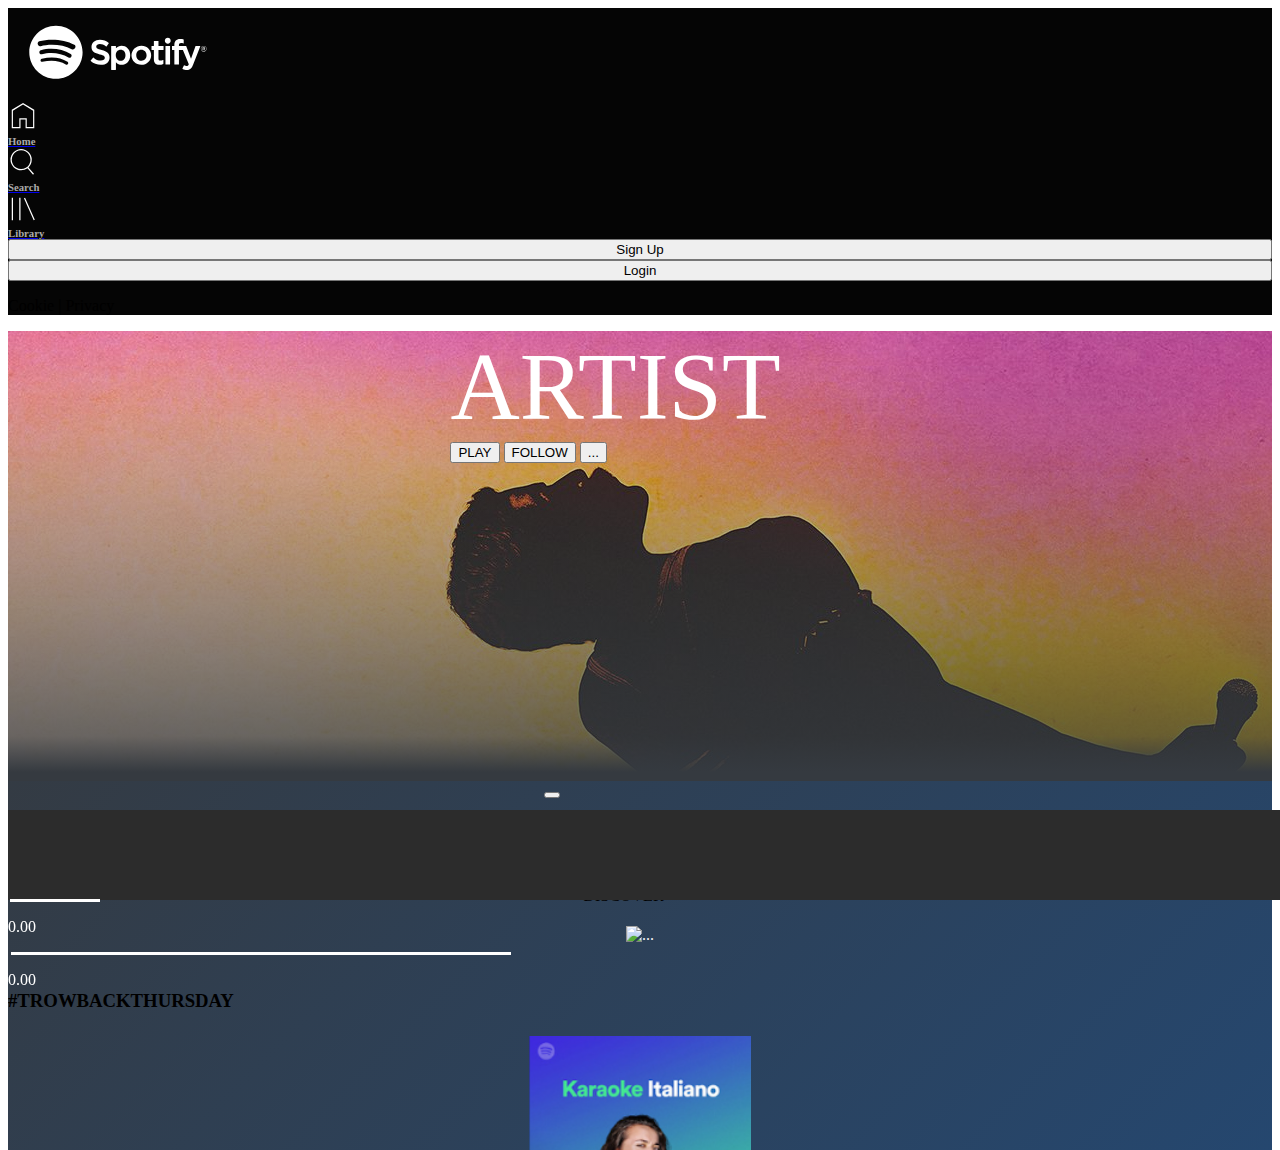
==== commit f0423a20: "aligned sidebar controls" ====
--- a/index.html
+++ b/index.html
@@ -75,12 +75,7 @@
 						><div
 							class="list-group-item list-item bg d-flex justify-content-left align-items-center"
 						>
-							<svg
-								class="pb-1 mr-3"
-								viewBox="0 0 512 512"
-								width="30"
-								height="30"
-							>
+							<svg class="pb-1" viewBox="0 0 512 512" width="30" height="30">
 								<path
 									d="M 256.274 60.84 L 84.324 166.237 L 84.324 443.063 L 193.27 443.063 L 193.27 293.73 L 320.228 293.73 L 320.228 443.063 L 428.222 443.063 L 428.222 165.476 L 256.274 60.84 Z M 256.274 35.95 L 448.452 149.145 L 448.452 464.395 L 300 464.395 L 300 315.062 L 213.499 315.062 L 213.499 464.395 L 64.095 464.395 L 64.095 150.161 L 256.274 35.95 Z"
 									fill="white"
@@ -93,12 +88,7 @@
 						<div
 							class="list-group-item list-item bg d-flex justify-content-left align-items-center"
 						>
-							<svg
-								class="pb-1 mr-3"
-								viewBox="0 0 512 512"
-								width="30"
-								height="30"
-							>
+							<svg class="pb-1" viewBox="0 0 512 512" width="30" height="30">
 								<path
 									d="M349.714 347.937l93.714 109.969-16.254 13.969-93.969-109.969q-48.508 36.825-109.207 36.825-36.826 0-70.476-14.349t-57.905-38.603-38.603-57.905-14.349-70.476 14.349-70.476 38.603-57.905 57.905-38.603 70.476-14.349 70.476 14.349 57.905 38.603 38.603 57.905 14.349 70.476q0 37.841-14.73 71.619t-40.889 58.921zM224 377.397q43.428 0 80.254-21.461t58.286-58.286 21.461-80.254-21.461-80.254-58.286-58.285-80.254-21.46-80.254 21.46-58.285 58.285-21.46 80.254 21.46 80.254 58.285 58.286 80.254 21.461z"
 									fill="white"
@@ -111,12 +101,7 @@
 						<div
 							class="list-group-item list-item bg d-flex justify-content-left align-items-center"
 						>
-							<svg
-								class="pb-1 mr-3"
-								viewBox="0 0 512 512"
-								width="30"
-								height="30"
-							>
+							<svg class="pb-1" viewBox="0 0 512 512" width="30" height="30">
 								<path
 									d="M291.301 81.778l166.349 373.587-19.301 8.635-166.349-373.587zM64 463.746v-384h21.334v384h-21.334zM192 463.746v-384h21.334v384h-21.334z"
 									fill="white"
@@ -125,6 +110,9 @@
 							<h6>Library</h6>
 						</div>
 					</a>
+				</div>
+
+				<div class="hideMe">
 					<div class="list-group-item bg d-flex align-items-center">
 						<button
 							type="button"
--- a/assets/sidebar-styles.css
+++ b/assets/sidebar-styles.css
@@ -1,55 +1,104 @@
 #wrapper {
-  overflow-x: hidden;
+	overflow-x: hidden;
 }
 
 #sidebar-wrapper {
-  min-height: 100vh;
-  margin-left: -15rem;
-  -webkit-transition: margin 0.25s ease-out;
-  -moz-transition: margin 0.25s ease-out;
-  -o-transition: margin 0.25s ease-out;
-  transition: margin 0.25s ease-out;
+	min-height: 99%;
+	max-height: 99%;
+	margin-left: -15rem;
+	-webkit-transition: margin 0.25s ease-out;
+	-moz-transition: margin 0.25s ease-out;
+	-o-transition: margin 0.25s ease-out;
+	transition: margin 0.25s ease-out;
 }
 
 #sidebar-wrapper .sidebar-heading {
-  padding: 0.875rem 1.25rem;
-  font-size: 1.2rem;
+	padding: 0.875rem 1.25rem;
+	font-size: 1.2rem;
 }
 
 #sidebar-wrapper .list-group {
-  width: 230px;
+	width: 230px;
+	heigth: 100%;
 }
 
 #page-content-wrapper {
-  min-width: 100vw;
+	min-width: 100vw;
 }
 
 #sidebar-wrapper {
-  margin-left: 0;
+	margin-left: 0;
 }
 
 .list-item:hover {
-  border-left: 5px solid #1db954;
+	border-left: 5px solid #1db954;
 }
 .bg {
-  background-color: #050505 !important;
+	background-color: #050505 !important;
+}
+
+#wrapper.toggled #sidebar-wrapper {
+	margin-left: 0;
+}
+
+.list-group-item button {
+	width: 100%;
+}
+
+.list-group svg {
+	margin-right: 1rem;
+}
+
+.list-group h6 {
+	margin-bottom: 0;
+	margin-top: auto;
+}
+
+.hideMe {
+	position: relative;
+	top: 48.4%;
 }
 
 @media (min-width: 768px) {
-  #sidebar-wrapper {
-    margin-left: 0;
-  }
+	#sidebar-wrapper {
+		margin-left: 0;
+	}
 
-  #page-content-wrapper {
-    min-width: 0;
-    width: 100%;
-  }
+	#page-content-wrapper {
+		min-width: 0;
+		width: 100%;
+	}
 
-  #wrapper.toggled #sidebar-wrapper {
-    margin-left: -227px;
-  }
+	#wrapper.toggled #sidebar-wrapper {
+		margin-left: -227px;
+	}
 }
 
-h6 {
-  color: #aba9a9;
+@media (max-width: 576px) {
+	#sidebar-wrapper {
+		max-width: 40px;
+	}
+	.list-group-item {
+		padding-left: 4px;
+		padding-right: 0;
+	}
+	.list-group {
+		max-width: 40px;
+		overflow-x: hidden;
+	}
+
+	.list-group-item p {
+		display: none;
+	}
+
+	.list-group h6 {
+		display: none;
+	}
+	.list-group svg {
+		margin: 0;
+		margin-left: 0.2rem;
+	}
+	.btn {
+		display: none;
+	}
 }
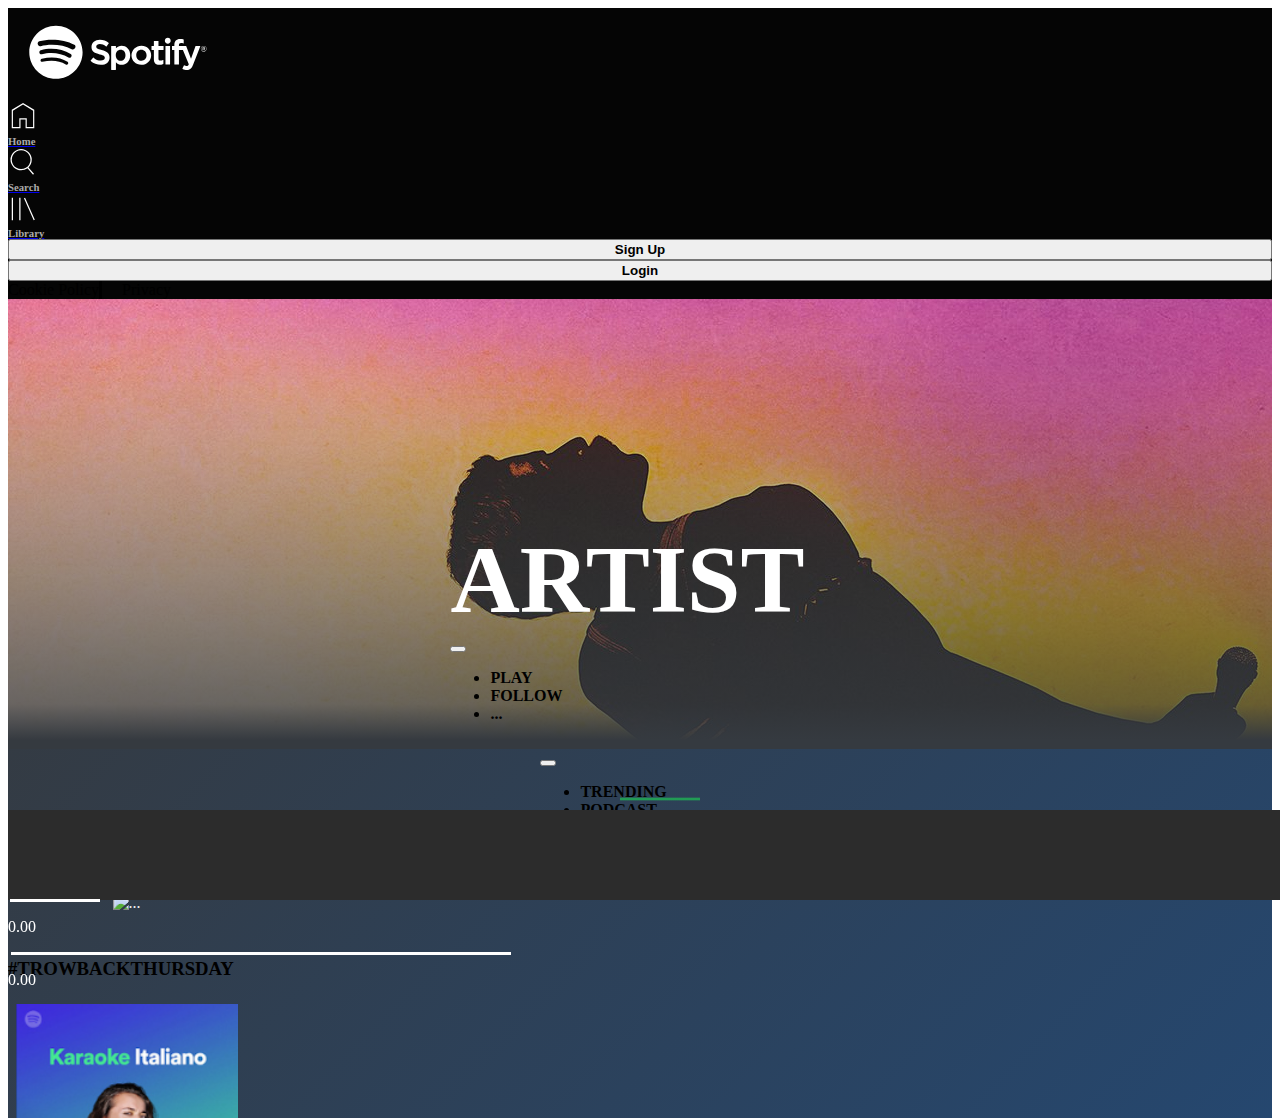
==== commit d334e21c: "center the collapsed artistUI" ====
--- a/index.html
+++ b/index.html
@@ -47,6 +47,7 @@
 		<link rel="stylesheet" href="assets/styles.css" />
 		<link rel="stylesheet" href="assets/footer.css" />
 		<link rel="stylesheet" href="assets/colors.css" />
+		<link rel="stylesheet" href="assets/scrollfix.css" />
 
 		<link
 			rel="icon"
@@ -132,37 +133,59 @@
 						</button>
 					</div>
 					<div class="list-group-item bg d-flex align-items-center">
-						<p>Cookie | Privacy</p>
+						<span
+							style="
+								border-right-style: solid;
+								margin-right: 1rem;
+								display: inline-block;
+								padding-right: 1 rem;
+							"
+							>Cookie Policy</span
+						>
+						<span>Privacy</span>
 					</div>
 				</div>
 			</div>
 			<!--#endregion-->
 			<!--#region body-->
-			<!--#region selector-->
 			<div
 				class="container-fluid overflow-auto my-0 mx-0 p-0 page-home singleBody"
 			>
 				<!--artist cover template-->
-				<div class="container-fluid justify-content-center p-0 singleHeader">
+				<div class="container-fluid p-0 singleHeader">
 					<div class="overflow-hidden mx-auto d-none banner">
 						<!--img src="assets/img/covers/artist/Cover.jpg" alt="" /-->
 
-						<div
-							class="row text-center coverUI align-content-center align-middle"
-						>
+						<div class="row text-center coverUI">
 							<div class="col col-12 artistName">ARTIST</div>
-							<button class="col col-4 btn btn-success rounded-pill">
-								PLAY
-							</button>
-							<button class="col col-4 btn btn-outline-light rounded-pill">
-								FOLLOW
-							</button>
-							<button class="col col-4 btn btn-outline-light rounded-pill">
-								...
-							</button>
-						</div>
-					</div>
-					<nav class="navbar navbar-expand-lg navbar-dark selector">
+
+							<nav
+								class="col col-12 navbar navbar-expand-lg navbar-dark artistNav"
+							>
+								<button
+									class="navbar-toggler mx-auto"
+									type="button"
+									data-toggle="collapse"
+									data-target="#ArtistUi"
+									aria-controls="ArtistUi"
+									aria-expanded="false"
+									aria-label="Toggle navigation"
+								>
+									<span class="navbar-toggler-icon"></span>
+								</button>
+
+								<div class="collapse navbar-collapse" id="ArtistUi">
+									<ul id="" class="navbar-nav mr-auto artistButtons">
+										<li class="btn btn-success rounded-pill">PLAY</li>
+										<li class="btn btn-outline-light rounded-pill">FOLLOW</li>
+										<li class="btn btn-outline-light border-0">...</li>
+									</ul>
+								</div>
+							</nav>
+						</div>
+					</div>
+					<!--#region selector-->
+					<nav class="navbar navbar-expand-lg navbar-dark selector sticky-top">
 						<button
 							class="navbar-toggler"
 							type="button"
--- a/assets/sidebar-styles.css
+++ b/assets/sidebar-styles.css
@@ -19,7 +19,6 @@
 
 #sidebar-wrapper .list-group {
 	width: 230px;
-	heigth: 100%;
 }
 
 #page-content-wrapper {
@@ -52,6 +51,7 @@
 .list-group h6 {
 	margin-bottom: 0;
 	margin-top: auto;
+	font-weight: 700;
 }
 
 .hideMe {
--- a/assets/styles.css
+++ b/assets/styles.css
@@ -2,14 +2,27 @@
 body {
 	height: 99vh;
 }
-
+:is(h1, h2, h3, h4, h5, h6) {
+	font-weight: 700;
+}
 .singleBody {
 	height: 91vh;
+}
+
+::-moz-scrollbar-button:decrement,
+::-moz-scrollbar-button:increment,
+::-webkit-scrollbar-button:decrement,
+::-webkit-scrollbar-button:increment {
+	width: 0px;
 }
 
 .singleheader {
 	width: 90%;
 	margin: auto;
+}
+
+.btn {
+	font-weight: 700;
 }
 
 .banner {
@@ -25,13 +38,16 @@
 }
 
 .coverUI {
+	position: relative;
 	width: 30%;
-	height: 100%;
+	height: auto;
 	margin: auto;
+	top: 50%;
 }
 
 .artistName {
 	font-size: 96px;
+	font-weight: 700;
 	color: white;
 }
 
@@ -51,6 +67,7 @@
 .selector {
 	width: fit-content;
 	margin: auto;
+	font-weight: 700;
 }
 
 .selector hr {
@@ -63,11 +80,16 @@
 }
 /*#region card*/
 .voice {
+	max-width: 227px;
 	background-color: rgba(255, 255, 255, 0);
 	border-style: none;
 	color: whitesmoke;
 	text-align: center;
 	padding: 5px;
+}
+
+.infoBox {
+	width: 100%;
 }
 
 .voice .card-body {
@@ -99,6 +121,10 @@
 	margin-top: 25%;
 	height: 50%;
 }
+
+iframe {
+	border-style: none;
+}
 /*#endregion*/
 /*#endregion*/
 /*#endregion*/
